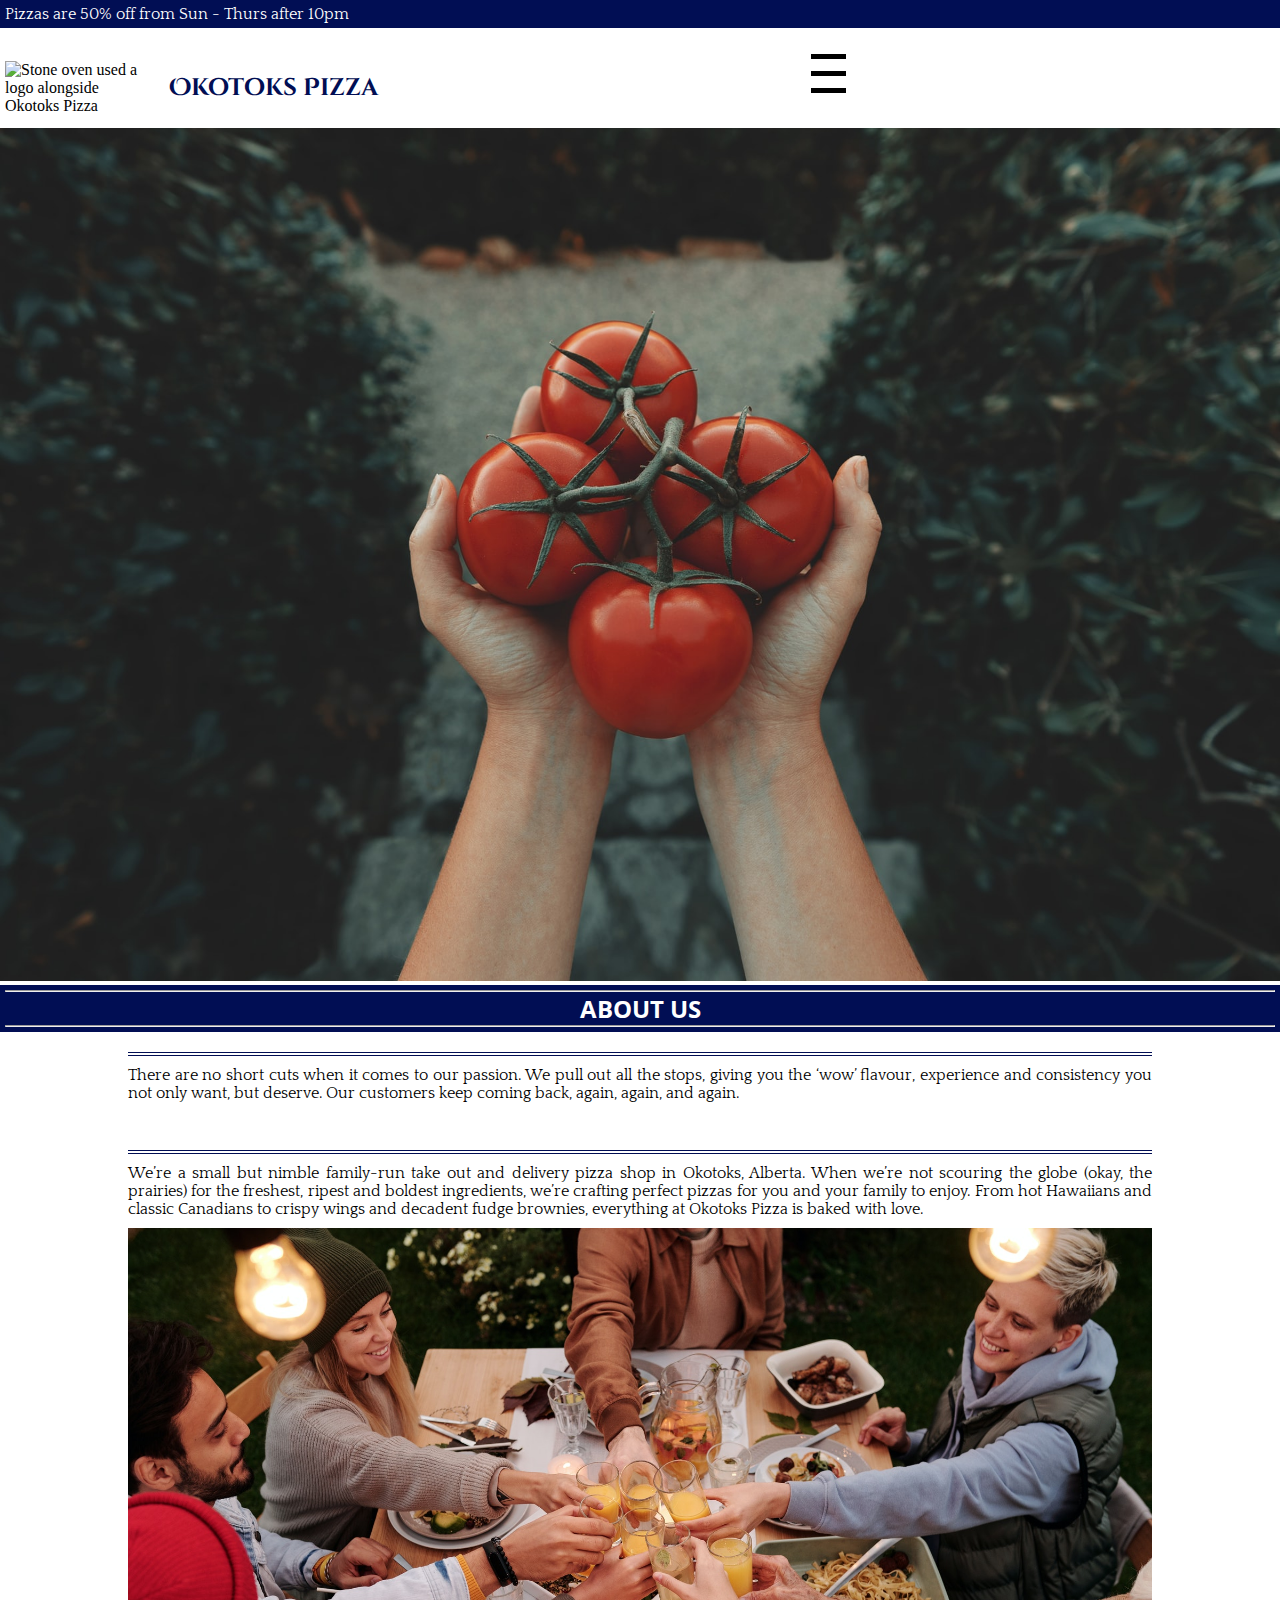
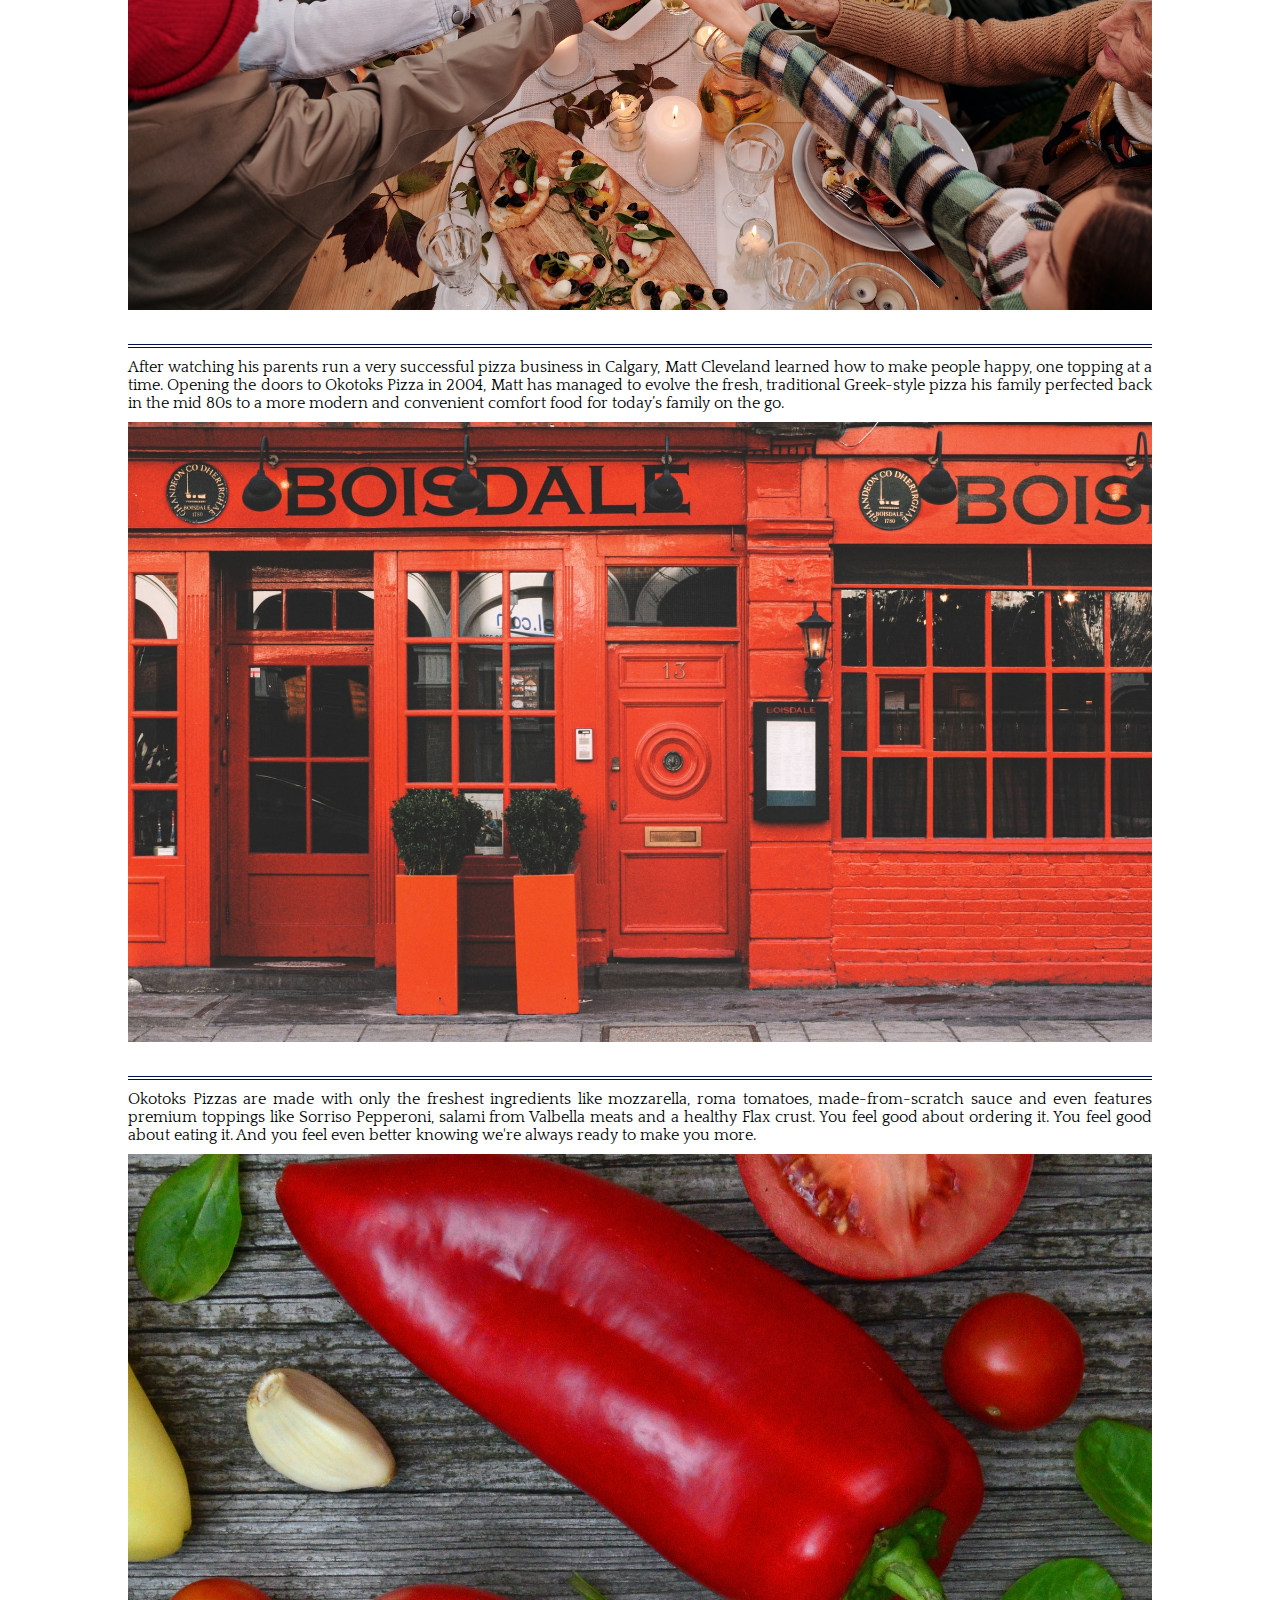
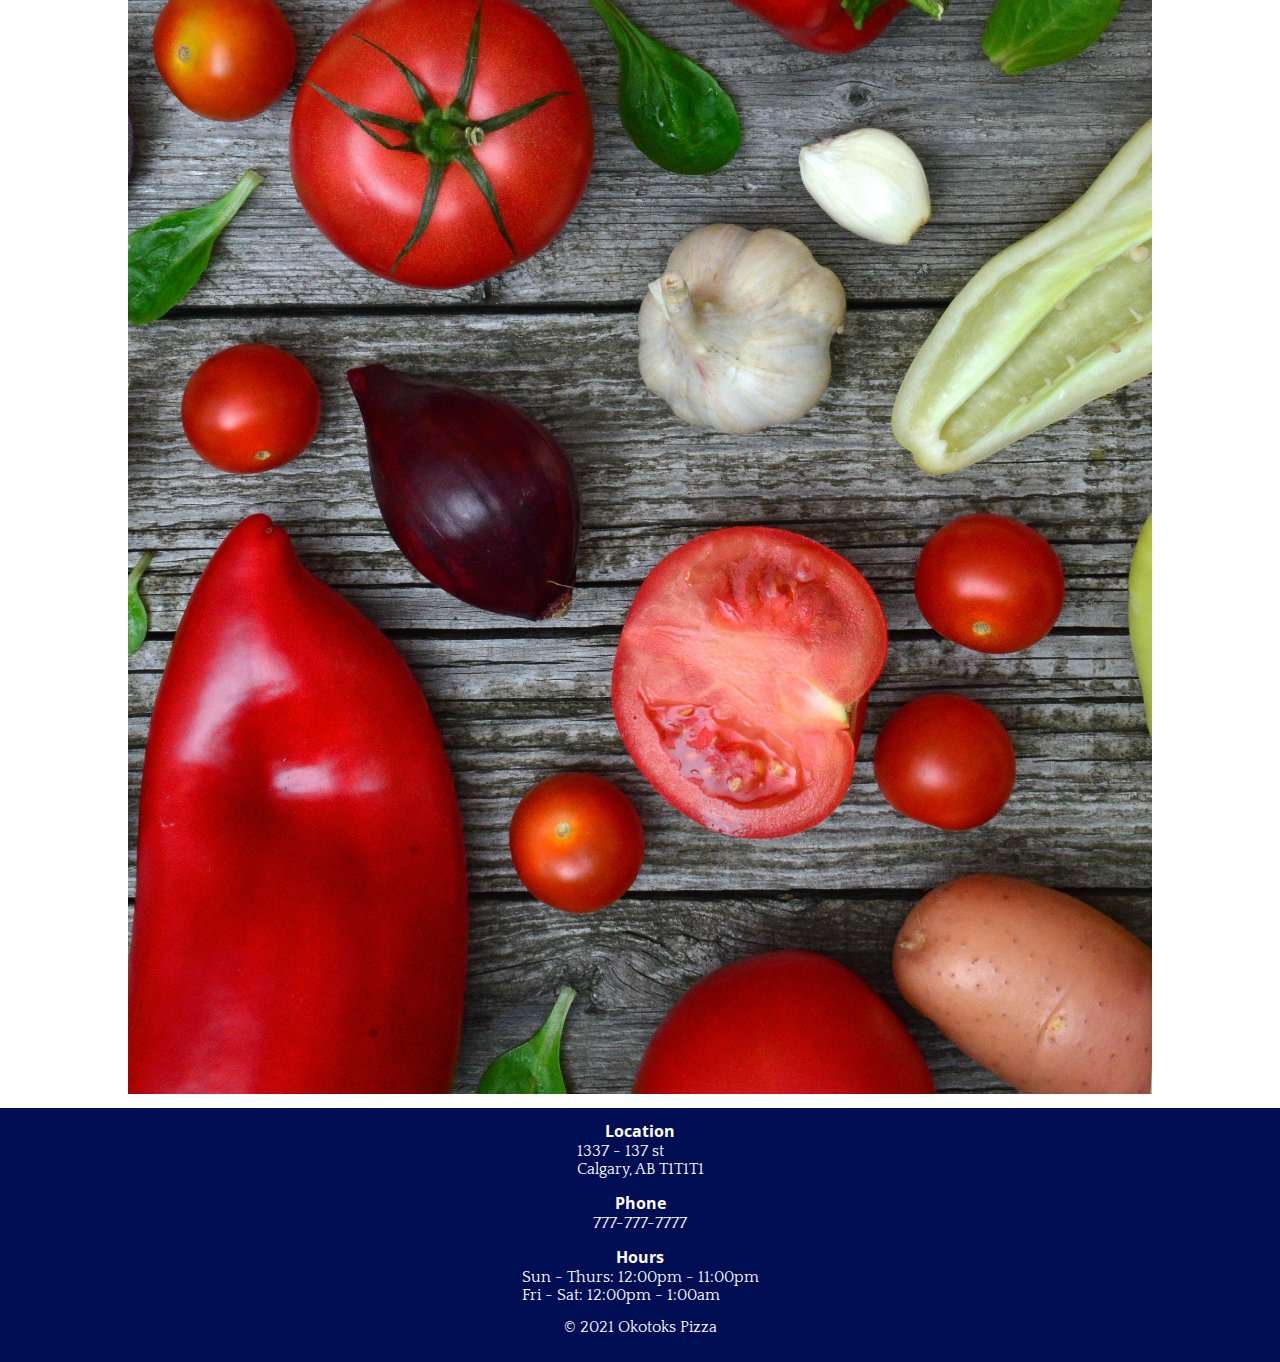
==== pages/aboutUs.html @ dadd07ac "Added content to location and about us pages" ====
<!DOCTYPE html>
<html lang="en">
<head>
    <meta charset="UTF-8">
    <meta http-equiv="X-UA-Compatible" content="IE=edge">
    <meta name="viewport" content="width=device-width, initial-scale=1.0">
    <title>Document</title>
    <script src="https://kit.fontawesome.com/94d1218c8b.js" crossorigin="anonymous"></script>
    <link rel="stylesheet" href="../css/aboutStyle.css">
</head>
<body>
    <header>
        <div class="topBorder">
            <p>Pizzas are 50% off from Sun - Thurs after 10pm</p>
        </div>
        <div id="mobileHeader">
            <div>
                <img src="../images/stone-oven.svg" alt="Stone oven used a logo alongside Okotoks Pizza">
            </div>
            <h1>Okotoks Pizza</h1>

            <div id="mobileHamMenu">
                <input type="checkbox" name="mobileCheckbox" id="mobileCheckbox">
        
                <div id="mobileContainer">
                    <div class="hamLine"></div>
                    <div class="hamLine"></div>
                    <div class="hamLine"></div>
                </div>

                <nav id="mobileHeaderMenu">
                    <a href="../index.html">Home</a>
                    <a href="../pages/menu.html">Menu</a>
                    <a href="../pages/location.html">Location</a>
                    <a href="../pages/aboutUs.html">About Us</a>
                </nav>
            </div>
        </div>
    </header>
    <main class="mainGrid">
        <img src="../images/aboutUsMain.jpg" alt="Assort Italian food. Pizza, pasta, asparagus">
        <div class="colorBlock">
            <hr>
            <h2>ABOUT US</h2>
            <hr>
        </div>
        <article>
            <div class="container doubleLine">
                <p >
                    There are no short cuts when it comes to our passion. We pull out all the stops, giving you the ‘wow’ flavour, experience and consistency you not only want, but deserve. Our customers keep coming back, again, again, and again.
                </p>
                <img src="../images/aboutContent.jpg" alt="">
            </div>
            <div class="container doubleLine">
                <p>
                    We’re a small but nimble family-run take out and delivery pizza shop in Okotoks, Alberta. When we’re not scouring the globe (okay, the prairies) for the freshest, ripest and boldest ingredients, we’re crafting perfect pizzas for you and your family to enjoy. From hot Hawaiians and classic Canadians to crispy wings and decadent fudge brownies, everything at Okotoks Pizza is baked with love.
                </p>
                <img src="../images/aboutFamily.jpg" alt="">
            </div>
            <div class="container doubleLine">
                <p>
                    After watching his parents run a very successful pizza business in Calgary, Matt Cleveland learned how to make people happy, one topping at a time. Opening the doors to Okotoks Pizza in 2004, Matt has managed to evolve the fresh, traditional Greek-style pizza his family perfected back in the mid 80s to a more modern and convenient comfort food for today’s family on the go.
                </p>
                <img src="../images/aboutExterior.jpg" alt="">
            </div>
            <div class="container doubleLine">
                <p>
                    Okotoks Pizzas are made with only the freshest ingredients like mozzarella, roma tomatoes, made-from-scratch sauce and even features premium toppings like Sorriso Pepperoni, salami from Valbella meats and a healthy Flax crust. You feel good about ordering it. You feel good about eating it. And you feel even better knowing we're always ready to make you more.
                </p>
                <img src="../images/aboutVeggies.jpg" alt="">
            </div>
    </article>
    </main>    
        <footer class="colorBlock footerGrid">
            <div>
                <h4>Location</h4>
                <p>1337 - 137 st</p>
                <p>Calgary, AB T1T1T1</p>
            </div>
            <div>
                <h4>Phone</h4>
                <p>777-777-7777</p>
            </div>
            <div>
                <h4>Hours</h4>
                <p>Sun - Thurs: 12:00pm - 11:00pm</p>
                <p>Fri - Sat: 12:00pm - 1:00am</p>
            </div>
            <div>
                <p>&#169; 2021 Okotoks Pizza</p>
            </div>
            <div>
                <i class="fab fa-twitter"></i>
                <i class="fab fa-facebook-square"></i>
            </div>
        </footer>
    </body>
    </html>
---- css/aboutStyle.css ----
@import url("https://fonts.googleapis.com/css2?family=Cinzel+Decorative:wght@700&display=swap");
@import url("https://fonts.googleapis.com/css2?family=Quattrocento&display=swap");
@import url("https://fonts.googleapis.com/css2?family=Open+Sans:wght@700&display=swap");
* {
  margin: 0;
  padding: 0;
}

html, body {
  height: 100%;
}

body {
  display: -ms-grid;
  display: grid;
  -ms-grid-columns: auto;
      grid-template-columns: auto;
  -ms-grid-rows: 1fr auto 1fr;
      grid-template-rows: 1fr auto 1fr;
}

.topBorder {
  font-family: 'Quattrocento', serif;
  background-color: #010e54;
  padding: 5px;
  color: white;
  margin-bottom: 10px;
}

div > h1 {
  font-size: 1.5rem;
  font-family: 'Cinzel Decorative', cursive;
  color: #010e54;
  margin-left: 15px;
  margin-top: 10px;
}

#mobileHeader {
  display: -ms-grid;
  display: grid;
  -ms-grid-columns: 12vw auto 1fr;
      grid-template-columns: 12vw auto 1fr;
  place-items: center;
  min-height: 10vh;
}

#mobileHeader img {
  margin-left: 5px;
  max-width: 100%;
}

#mobileHamMenu #mobileCheckbox {
  width: 50px;
  height: 50px;
  position: absolute;
  right: 10px;
  opacity: 0;
  z-index: 5;
}

#mobileHamMenu #mobileCheckbox:checked ~ #mobileHeaderMenu {
  top: 200px;
  opacity: 1;
  -webkit-transition: all 0.5s ease-in-out;
  transition: all 0.5s ease-in-out;
}

#mobileContainer {
  display: -ms-grid;
  display: grid;
  place-items: center;
  z-index: 4;
  position: relative;
  width: 50px;
  height: 50px;
  bottom: 10px;
}

#mobileContainer .hamLine {
  width: 35px;
  height: 5px;
  background-color: black;
  margin: 6px 0;
}

#mobileHeaderMenu {
  display: -ms-grid;
  display: grid;
  -ms-grid-columns: (minmax(200px, 1fr))[auto-fit];
      grid-template-columns: repeat(auto-fit, minmax(200px, 1fr));
  place-items: center;
  width: 100%;
  height: 50%;
  background-color: #010e54;
  position: absolute;
  left: 0;
  opacity: 0;
  -webkit-transition: all 0.5s ease-in-out;
  transition: all 0.5s ease-in-out;
  top: -15vh;
}

#mobileHeaderMenu a {
  font-size: 2rem;
  font-family: 'Quattrocento', serif;
  text-decoration: none;
  color: white;
}

.footerGrid {
  display: -ms-grid;
  display: grid;
  place-items: center;
}

.footerGrid div {
  margin: 7px auto;
  text-align: center;
}

footer h4 {
  color: white;
  font-family: 'Open Sans', sans-serif;
}

footer p {
  font-family: 'Quattrocento', serif;
  color: white;
}

footer a {
  font-family: 'Quattrocento', serif;
  color: white;
  text-decoration: none;
}

.colorBlock {
  background-color: #010e54;
  padding: 5px;
}

.colorBlock p {
  font-family: 'Quattrocento', serif;
  color: white;
}

.fa-facebook-square {
  color: #4267B2;
}

.fa-twitter {
  color: #00ACEF;
}

* {
  margin: 0;
  padding: 0;
}

html, body {
  height: 100%;
}

h2 {
  font-family: 'Open Sans', sans-serif;
  color: white;
  text-align: center;
}

img {
  max-width: 100%;
}

.container {
  padding: 1em 1.5em;
  text-align: center;
  margin: 0 auto;
}

div > p {
  font-family: 'Quattrocento', serif;
  text-align: justify;
}

div > img {
  margin-top: 10px;
}

.doubleLine {
  max-width: 80%;
  border-top: 4px double #010e54;
  padding: 10px 0;
  margin-top: 20px;
}
/*# sourceMappingURL=aboutStyle.css.map */
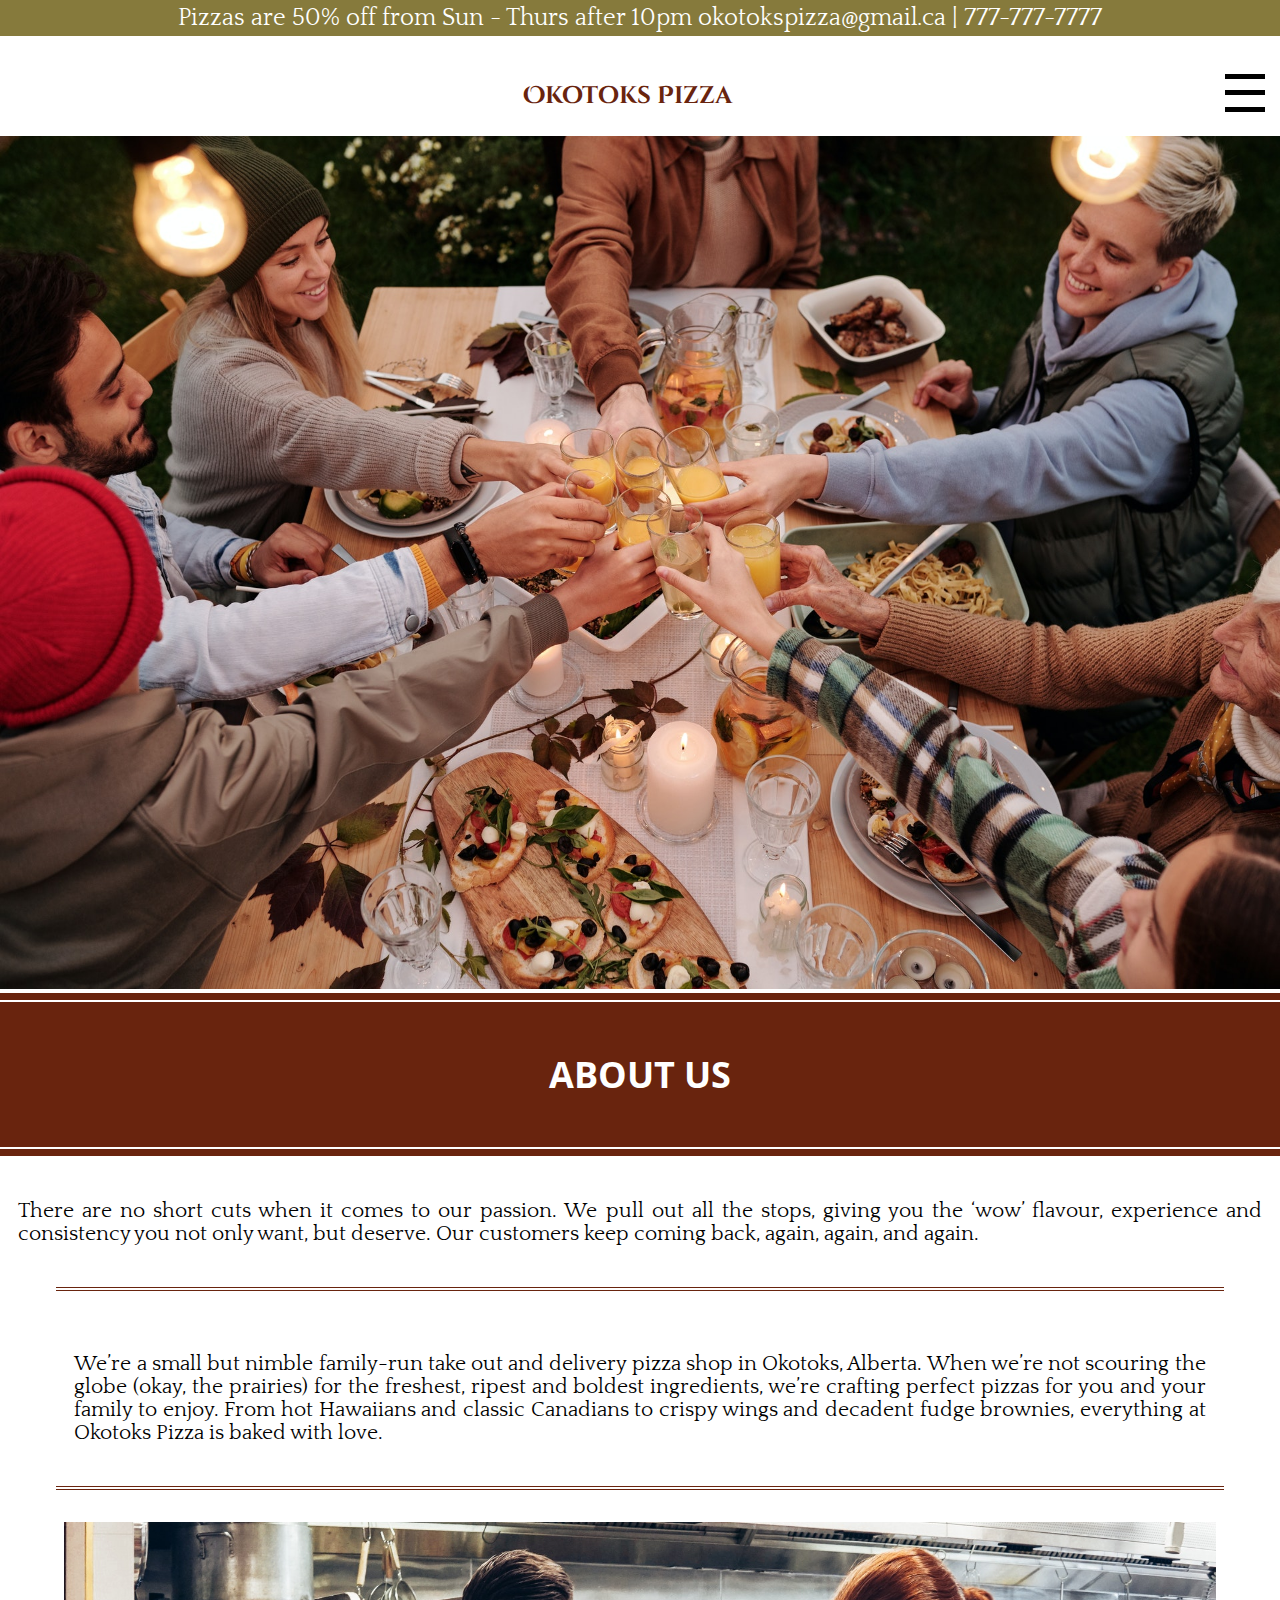
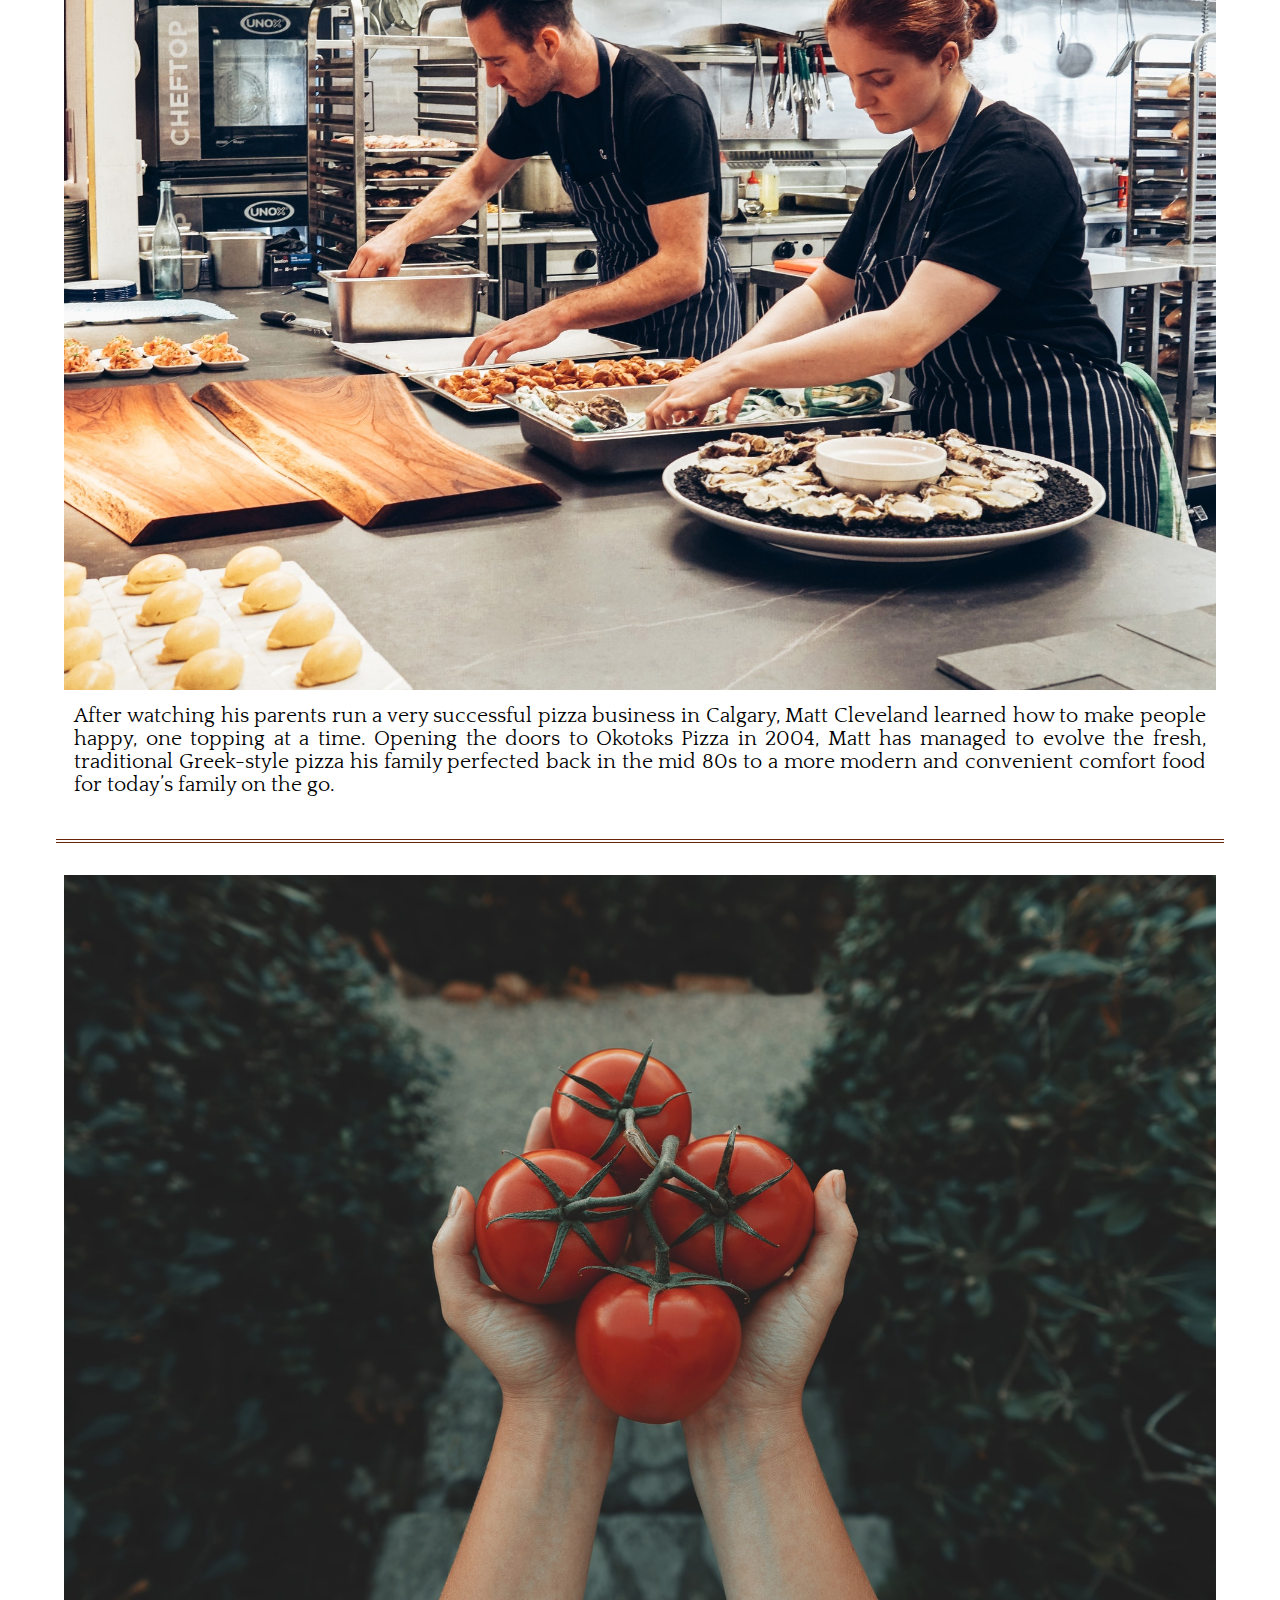
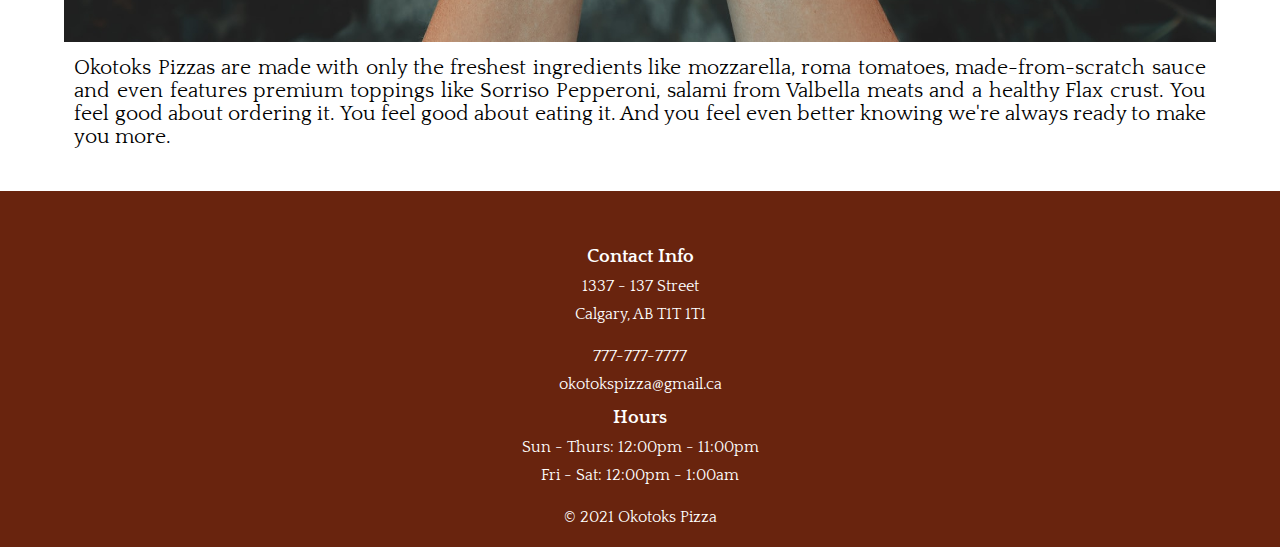
==== commit fa1d3709: "Restructuring of code and files for organizational purposes" ====
--- a/pages/aboutUs.html
+++ b/pages/aboutUs.html
@@ -4,21 +4,17 @@
     <meta charset="UTF-8">
     <meta http-equiv="X-UA-Compatible" content="IE=edge">
     <meta name="viewport" content="width=device-width, initial-scale=1.0">
-    <title>Document</title>
+    <title>Okotoks Pizza | About Us</title>
     <script src="https://kit.fontawesome.com/94d1218c8b.js" crossorigin="anonymous"></script>
-    <link rel="stylesheet" href="../css/aboutStyle.css">
+    <link rel="stylesheet" href="../css/style.css">
 </head>
 <body>
     <header>
         <div class="topBorder">
-            <p>Pizzas are 50% off from Sun - Thurs after 10pm</p>
+            <p>Pizzas are 50% off from Sun - Thurs after 10pm <a href="mailto:okotokspizza@gmail.ca">okotokspizza@gmail.ca</a> | <a href="tel:777-777-7777">777-777-7777</a></p>
         </div>
         <div id="mobileHeader">
-            <div>
-                <img src="../images/stone-oven.svg" alt="Stone oven used a logo alongside Okotoks Pizza">
-            </div>
             <h1>Okotoks Pizza</h1>
-
             <div id="mobileHamMenu">
                 <input type="checkbox" name="mobileCheckbox" id="mobileCheckbox">
         
@@ -30,69 +26,71 @@
 
                 <nav id="mobileHeaderMenu">
                     <a href="../index.html">Home</a>
-                    <a href="../pages/menu.html">Menu</a>
-                    <a href="../pages/location.html">Location</a>
-                    <a href="../pages/aboutUs.html">About Us</a>
+                    <a href="menu.html">Menu</a>
+                    <a href="location.html">Location</a>
+                    <a href="aboutUs.html">About Us</a>
                 </nav>
             </div>
         </div>
     </header>
     <main class="mainGrid">
-        <img src="../images/aboutUsMain.jpg" alt="Assort Italian food. Pizza, pasta, asparagus">
-        <div class="colorBlock">
-            <hr>
-            <h2>ABOUT US</h2>
-            <hr>
+        <div class="centerSpace"></div>
+            <img src="../images/aboutFamily.jpg" alt="Assort Italian food. Pizza, pasta, asparagus">
+            <div class="container">
+                <div class="line lineTop"></div>
+                <div class="textContainer redContainer centerText">
+                    <h2>ABOUT US</h2>
+                </div>
+                <div class="line lineBottom"></div>
+            </div>
+            <div class="container textContainer centerText">
+                <div class="content">
+                    <p>There are no short cuts when it comes to our passion. We pull out all the stops, giving you the ‘wow’ flavour, experience and consistency you not only want, but deserve. Our customers keep coming back, again, again, and again.</p>
+                </div>
+            </div>
+            <div class="container textContainer centerText doubleLine">
+                <div class="content">
+                    <img src="../images/aboutContent.jpg" alt="">
+                    <p> We’re a small but nimble family-run take out and delivery pizza shop in Okotoks, Alberta. When we’re not scouring the globe (okay, the prairies) for the freshest, ripest and boldest ingredients, we’re crafting perfect pizzas for you and your family to enjoy. From hot Hawaiians and classic Canadians to crispy wings and decadent fudge brownies, everything at Okotoks Pizza is baked with love.</p>
+                </div>
+            </div>
+            <div class="container textContainer centerText doubleLine">
+                <div class="content">
+                    <img src="../images/aboutWork.jpg" alt="">
+                    <p> After watching his parents run a very successful pizza business in Calgary, Matt Cleveland learned how to make people happy, one topping at a time. Opening the doors to Okotoks Pizza in 2004, Matt has managed to evolve the fresh, traditional Greek-style pizza his family perfected back in the mid 80s to a more modern and convenient comfort food for today’s family on the go.</p>
+                    
+                </div>
+            </div>
+            <div class="container textContainer centerText doubleLine">
+                <div class="content">
+                    <img src="../images/aboutUsMain.jpg" alt="">
+                    <p>Okotoks Pizzas are made with only the freshest ingredients like mozzarella, roma tomatoes, made-from-scratch sauce and even features premium toppings like Sorriso Pepperoni, salami from Valbella meats and a healthy Flax crust. You feel good about ordering it. You feel good about eating it. And you feel even better knowing we're always ready to make you more.</p>
+                </div>
+            </div>
+        </div>    
+    </main>
+    <footer>
+        <div>
+            <h3>Contact Info</h3>
+            <p><i class="fas fa-map-marker-alt"></i> 1337 - 137 Street</p>
+            <p>Calgary, AB T1T 1T1</p>
         </div>
-        <article>
-            <div class="container doubleLine">
-                <p >
-                    There are no short cuts when it comes to our passion. We pull out all the stops, giving you the ‘wow’ flavour, experience and consistency you not only want, but deserve. Our customers keep coming back, again, again, and again.
-                </p>
-                <img src="../images/aboutContent.jpg" alt="">
-            </div>
-            <div class="container doubleLine">
-                <p>
-                    We’re a small but nimble family-run take out and delivery pizza shop in Okotoks, Alberta. When we’re not scouring the globe (okay, the prairies) for the freshest, ripest and boldest ingredients, we’re crafting perfect pizzas for you and your family to enjoy. From hot Hawaiians and classic Canadians to crispy wings and decadent fudge brownies, everything at Okotoks Pizza is baked with love.
-                </p>
-                <img src="../images/aboutFamily.jpg" alt="">
-            </div>
-            <div class="container doubleLine">
-                <p>
-                    After watching his parents run a very successful pizza business in Calgary, Matt Cleveland learned how to make people happy, one topping at a time. Opening the doors to Okotoks Pizza in 2004, Matt has managed to evolve the fresh, traditional Greek-style pizza his family perfected back in the mid 80s to a more modern and convenient comfort food for today’s family on the go.
-                </p>
-                <img src="../images/aboutExterior.jpg" alt="">
-            </div>
-            <div class="container doubleLine">
-                <p>
-                    Okotoks Pizzas are made with only the freshest ingredients like mozzarella, roma tomatoes, made-from-scratch sauce and even features premium toppings like Sorriso Pepperoni, salami from Valbella meats and a healthy Flax crust. You feel good about ordering it. You feel good about eating it. And you feel even better knowing we're always ready to make you more.
-                </p>
-                <img src="../images/aboutVeggies.jpg" alt="">
-            </div>
-    </article>
-    </main>    
-        <footer class="colorBlock footerGrid">
-            <div>
-                <h4>Location</h4>
-                <p>1337 - 137 st</p>
-                <p>Calgary, AB T1T1T1</p>
-            </div>
-            <div>
-                <h4>Phone</h4>
-                <p>777-777-7777</p>
-            </div>
-            <div>
-                <h4>Hours</h4>
-                <p>Sun - Thurs: 12:00pm - 11:00pm</p>
-                <p>Fri - Sat: 12:00pm - 1:00am</p>
-            </div>
-            <div>
-                <p>&#169; 2021 Okotoks Pizza</p>
-            </div>
-            <div>
-                <i class="fab fa-twitter"></i>
-                <i class="fab fa-facebook-square"></i>
-            </div>
-        </footer>
-    </body>
-    </html>+        <div>
+            <a href="tel:777-777-7777"><p><i class="fas fa-phone-alt"></i> 777-777-7777</p></a>
+            <a href="mailto:okotokspizza@gmail.ca"><p><i class="fas fa-envelope"></i> okotokspizza@gmail.ca</p></a>
+        </div>
+        <div>
+            <h3>Hours</h3>
+            <p>Sun - Thurs: 12:00pm - 11:00pm</p>
+            <p>Fri - Sat: 12:00pm - 1:00am</p>
+        </div>
+        <div>
+            <p>&#169; 2021 Okotoks Pizza</p>
+        </div>
+        <div>
+            <i class="fab fa-twitter"></i>
+            <i class="fab fa-facebook-square"></i>
+        </div>
+    </footer>
+</body>
+</html>
--- a/css/style.css
+++ b/css/style.css
@@ -0,0 +1,328 @@
+@import url("https://fonts.googleapis.com/css2?family=Cinzel+Decorative:wght@700&display=swap");
+@import url("https://fonts.googleapis.com/css2?family=Quattrocento&display=swap");
+@import url("https://fonts.googleapis.com/css2?family=Open+Sans:wght@700&display=swap");
+* {
+  padding: 0;
+  margin: 0;
+}
+
+.topBorder {
+  background-color: #867a3c;
+  padding: 5px;
+  color: #ffffff;
+  margin-bottom: 10px;
+  text-align: center;
+}
+
+.topBorder a {
+  text-decoration: none;
+  color: #ffffff;
+}
+
+#mobileHeader {
+  display: -ms-grid;
+  display: grid;
+  -ms-grid-columns: auto 3em;
+      grid-template-columns: auto 3em;
+  place-items: center;
+  min-height: 10vh;
+}
+
+#mobileHeader img {
+  margin-left: 7px;
+  margin-top: 3px;
+  max-width: 100%;
+}
+
+#mobileHeader h1 {
+  font-size: 1.5em;
+  font-family: "Cinzel Decorative", cursive;
+  color: #69240e;
+  margin-left: 22px;
+  margin-top: 10px;
+}
+
+#mobileHeader #mobileHamMenu #mobileCheckbox {
+  width: 50px;
+  height: 50px;
+  position: absolute;
+  right: 10px;
+  opacity: 0;
+  z-index: 5;
+}
+
+#mobileHeader #mobileHamMenu #mobileCheckbox:checked ~ #mobileHeaderMenu {
+  top: 200px;
+  opacity: 1;
+  -webkit-transition: all 0.5s ease-in-out;
+  transition: all 0.5s ease-in-out;
+}
+
+#mobileHeader #mobileContainer {
+  display: -ms-grid;
+  display: grid;
+  place-items: center;
+  z-index: 4;
+  position: relative;
+  width: 50px;
+  height: 50px;
+  bottom: 10px;
+  left: -11px;
+  top: 2px;
+}
+
+#mobileHeader #mobileContainer .hamLine {
+  width: 40px;
+  height: 5px;
+  background-color: #000000;
+  margin: 5px 0;
+}
+
+#mobileHeader #mobileHeaderMenu {
+  display: -ms-grid;
+  display: grid;
+  -ms-grid-columns: (minmax(200px, 1fr))[auto-fit];
+      grid-template-columns: repeat(auto-fit, minmax(200px, 1fr));
+  place-items: center;
+  width: 100%;
+  height: 50%;
+  background-color: #867a3c;
+  position: absolute;
+  left: 0;
+  opacity: 0;
+  -webkit-transition: all 0.5s ease-in-out;
+  transition: all 0.5s ease-in-out;
+  top: -15vh;
+  z-index: 4;
+}
+
+#mobileHeader #mobileHeaderMenu a {
+  font-size: 2rem;
+  text-decoration: none;
+  color: #ffffff;
+}
+
+footer {
+  background-color: #69240e;
+  padding-top: 3em;
+  color: #ffffff;
+  display: -ms-grid;
+  display: grid;
+  place-items: center;
+}
+
+footer div {
+  margin: 7px auto;
+  text-align: center;
+}
+
+footer h4 {
+  color: #ffffff;
+  font-family: "Open Sans", sans-serif;
+  margin-bottom: 10px;
+}
+
+footer p, footer a {
+  color: #ffffff;
+  margin-top: 10px;
+  text-decoration: none;
+}
+
+html, body {
+  height: 100%;
+}
+
+body {
+  display: -ms-grid;
+  display: grid;
+  -ms-grid-columns: auto;
+      grid-template-columns: auto;
+  -ms-grid-rows: 1fr auto 1fr;
+      grid-template-rows: 1fr auto 1fr;
+  font-family: "Quattrocento", serif;
+}
+
+.fa-facebook-square {
+  color: #4267B2;
+}
+
+.fa-twitter {
+  color: #00ACEF;
+}
+
+img {
+  width: 100%;
+}
+
+.ctaImg {
+  position: relative;
+}
+
+.ctaImg .buttonWrapper {
+  display: block;
+  text-align: center;
+  position: absolute;
+  right: 20px;
+  bottom: 20px;
+}
+
+.ctaImg .button {
+  border: none;
+  display: inline-block;
+  font-size: 1em;
+  padding: 1em 1em;
+  width: auto;
+  font-family: "Open Sans", sans-serif;
+  background-color: #867a3c;
+  color: #ffffff;
+  text-decoration: none;
+}
+
+.line {
+  height: 7px;
+  width: 100%;
+  background-color: #69240e;
+}
+
+.lineTop {
+  border-bottom: 2px solid #ffffff;
+}
+
+.lineBottom {
+  border-top: 2px solid #ffffff;
+}
+
+.textContainer {
+  padding: 2em 0.5em;
+}
+
+.textContainer h2 {
+  font-family: "Open Sans", sans-serif;
+  font-size: 1.5em;
+  color: #69240e;
+}
+
+.textContainer p {
+  padding: 0.5em;
+  font-size: 1rem;
+  text-align: justify;
+}
+
+.centerText {
+  text-align: center;
+}
+
+.redContainer {
+  font-family: "Quattrocento", serif;
+  background-color: #69240e;
+  font-size: 1.5em;
+  font-weight: normal;
+  color: #ffffff;
+}
+
+.redContainer h2 {
+  color: #ffffff;
+}
+
+.doubleLine {
+  max-width: 90%;
+  border-top: 4px double #69240e;
+  padding: 10px 0;
+  margin-top: 20px;
+  margin: 0 auto;
+}
+
+.decNone {
+  text-decoration: none;
+  color: #000000;
+}
+
+.videoContainer {
+  position: relative;
+  width: 100%;
+  overflow: hidden;
+  padding-top: 66.6%;
+}
+
+.videoContainer .positionIframe {
+  position: absolute;
+  top: 0;
+  left: 0;
+  bottom: 0;
+  right: 0;
+  width: 100%;
+  height: 100%;
+  border: none;
+}
+
+.menuGrid {
+  padding: 2em 0.5em;
+  line-height: 2;
+  text-align: center;
+}
+
+.menuGrid h3 {
+  color: #69240e;
+  font-weight: bolder;
+  font-size: 1.5rem;
+}
+
+.menuGrid .menuContentItem {
+  margin: 2em 0;
+  padding: 1.5em 2em;
+}
+
+.menuGrid .menuItem {
+  font-family: "Open Sans", sans-serif;
+  color: #69240e;
+}
+
+.menuBtmMgn {
+  margin-bottom: 20px;
+}
+
+.locContent .locRow {
+  margin: 1em 0;
+  display: -ms-grid;
+  display: grid;
+  -ms-grid-columns: 1fr 2fr;
+      grid-template-columns: 1fr 2fr;
+}
+
+.locContent .locRow h2 {
+  place-items: center;
+}
+
+.locContent .locRow p {
+  padding: 0;
+  font-size: 1.3rem;
+  -ms-flex-item-align: center;
+      -ms-grid-row-align: center;
+      align-self: center;
+}
+
+@media only screen and (min-width: 600px) {
+  .topBorder p {
+    font-size: 1.5em;
+  }
+  .textContainer {
+    padding: 2em 0.5em;
+  }
+  .textContainer p {
+    font-size: 1.3rem;
+  }
+  .locContent .locRow {
+    margin: 1em 0;
+    display: -ms-grid;
+    display: grid;
+    -ms-grid-columns: 2fr 2fr;
+        grid-template-columns: 2fr 2fr;
+  }
+  .locContent .locRow h2 {
+    font-size: 2em;
+  }
+  .locContent .locRow p {
+    font-size: 2em;
+  }
+}
+/*# sourceMappingURL=style.css.map */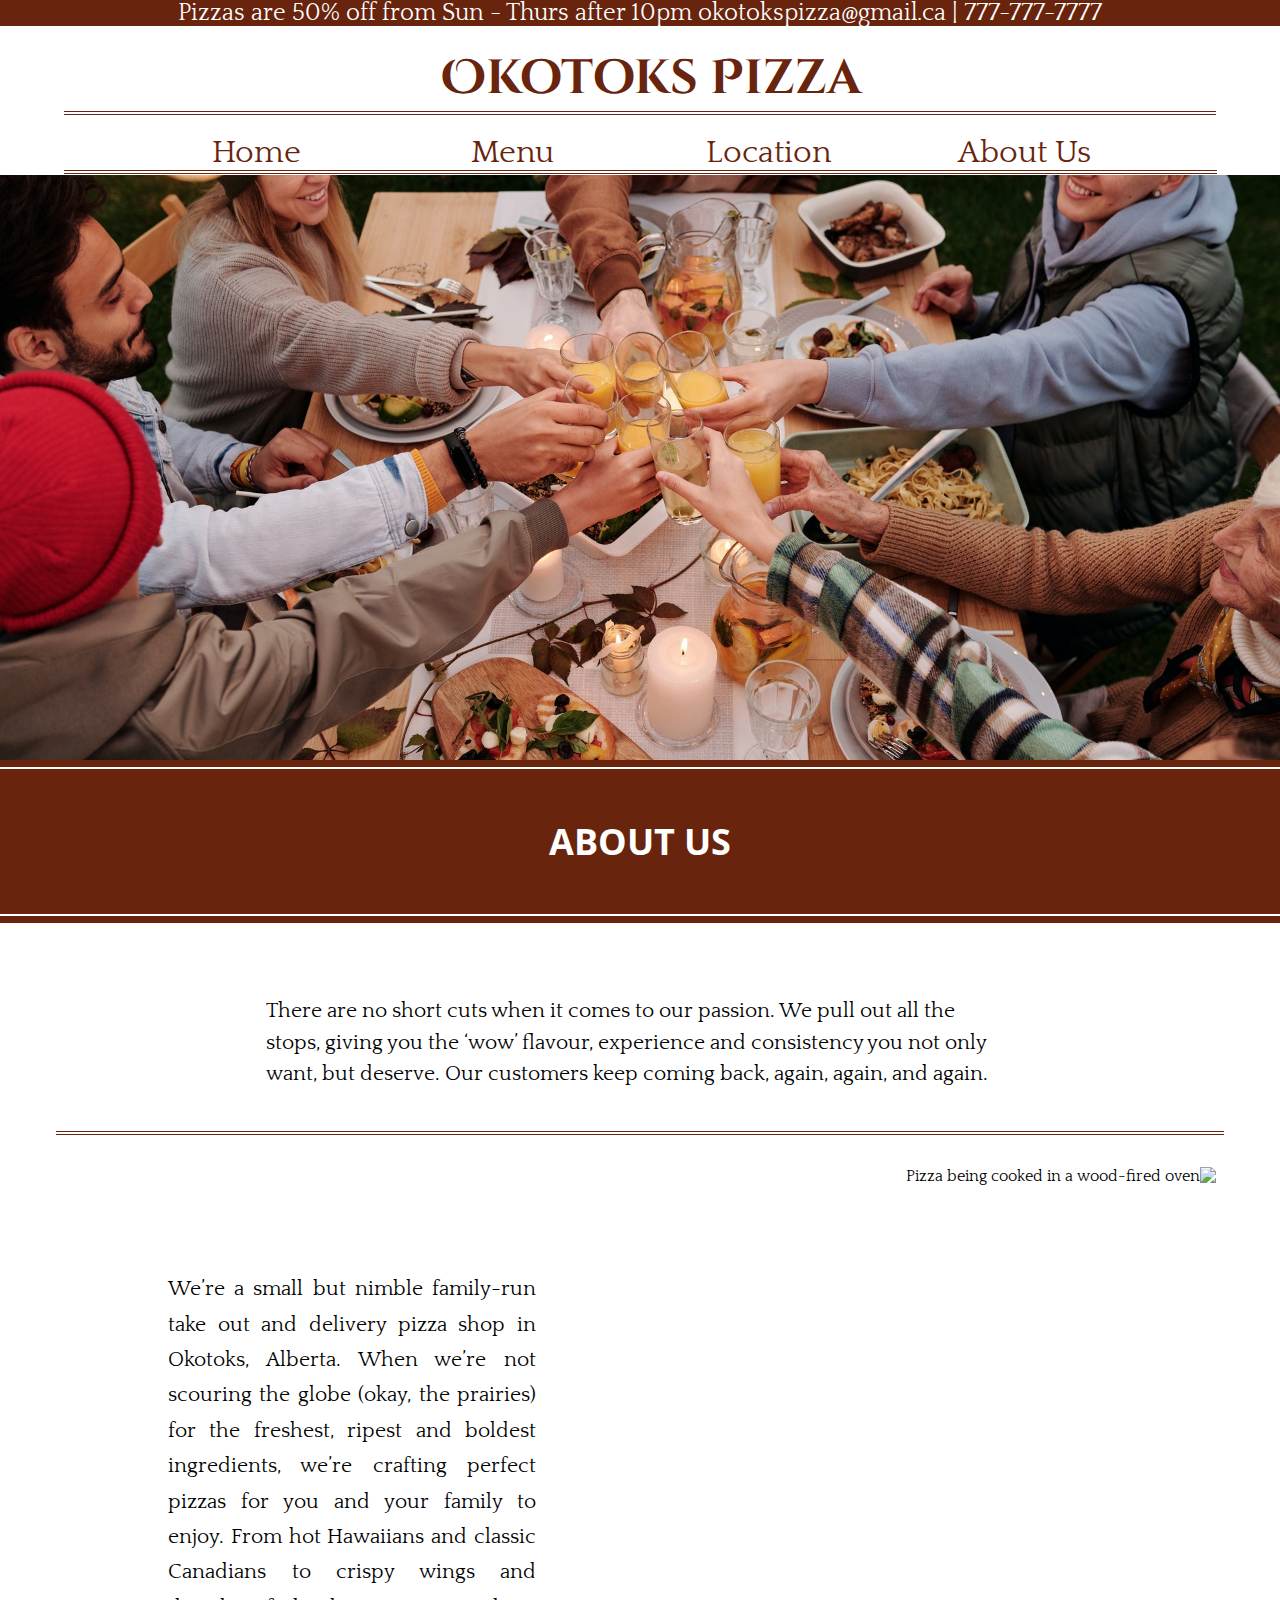
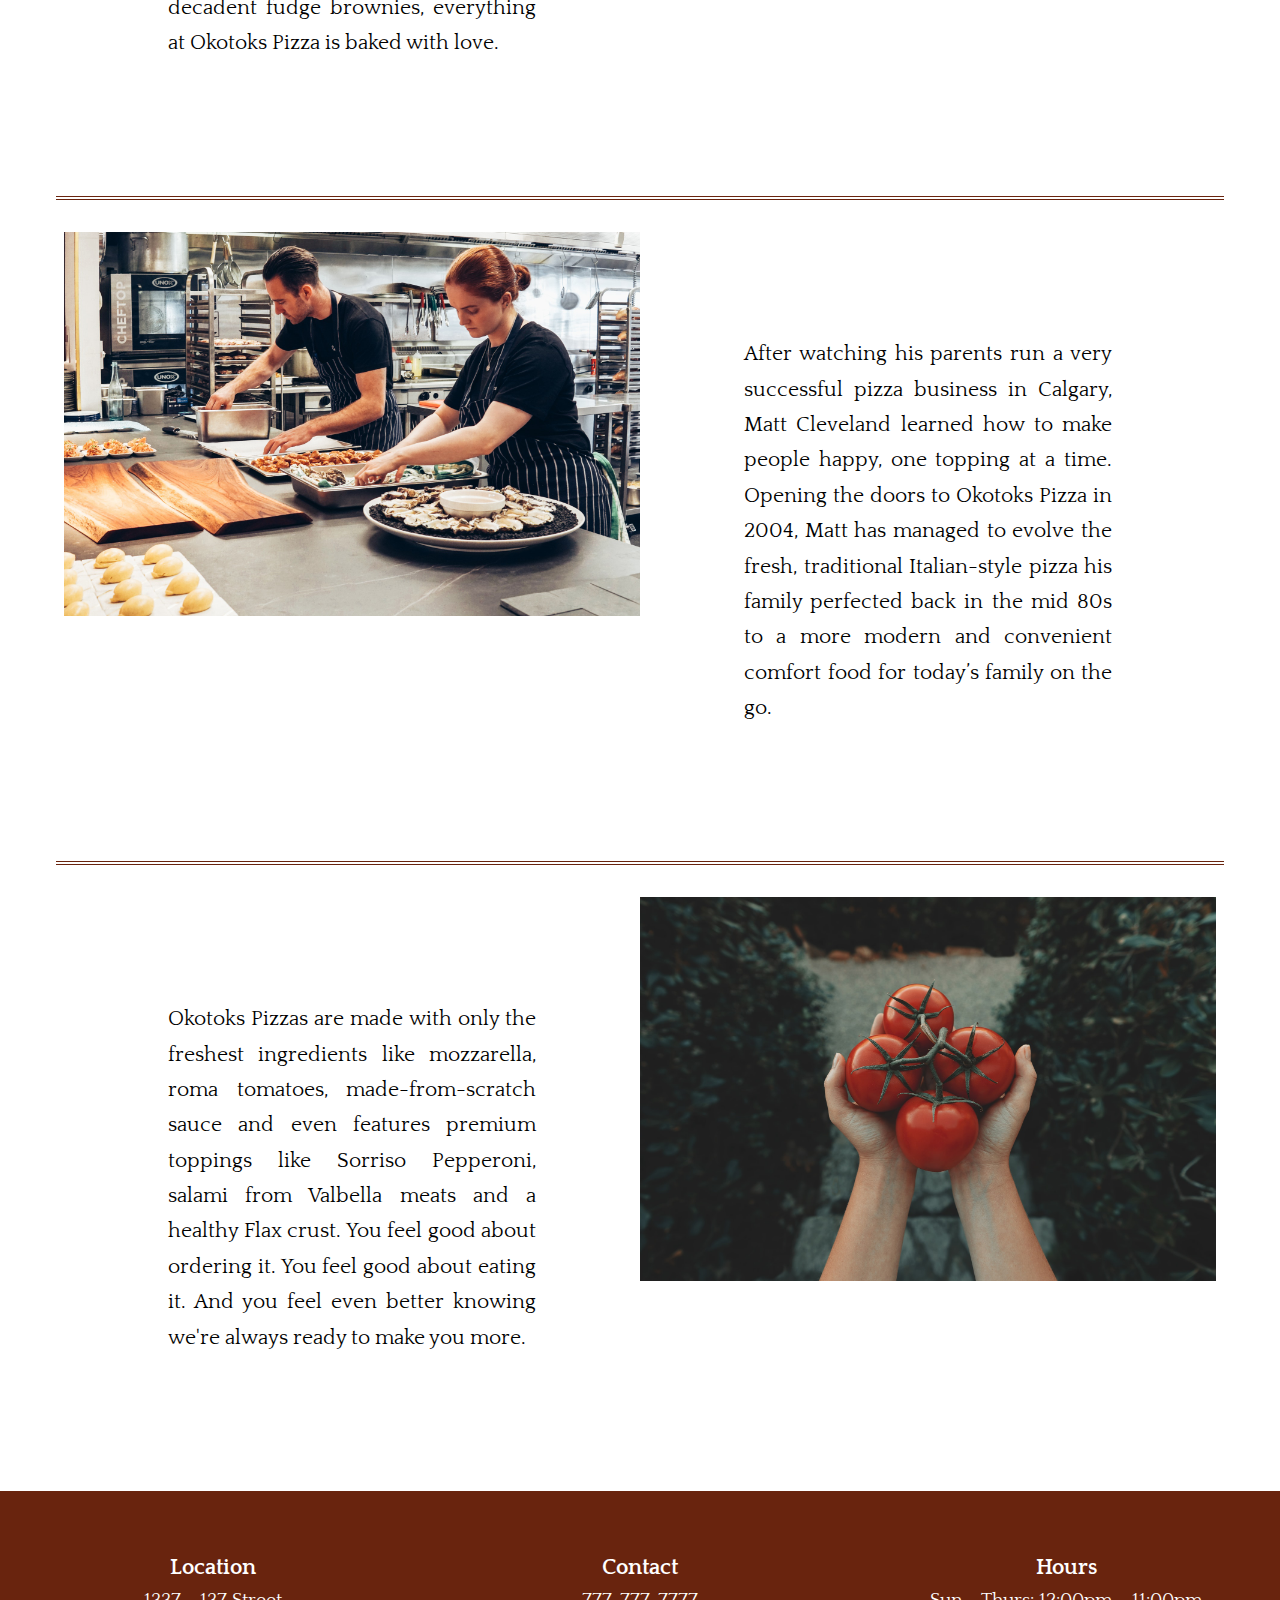
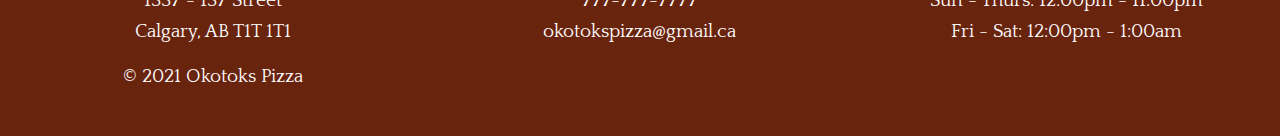
==== commit 370df3de: "Added alt descriptions for images" ====
--- a/pages/aboutUs.html
+++ b/pages/aboutUs.html
@@ -14,7 +14,7 @@
             <p>Pizzas are 50% off from Sun - Thurs after 10pm <a href="mailto:okotokspizza@gmail.ca">okotokspizza@gmail.ca</a> | <a href="tel:777-777-7777">777-777-7777</a></p>
         </div>
         <div id="mobileHeader">
-            <h1>Okotoks Pizza</h1>
+            <a href="../index.html"><h1>Okotoks Pizza</h1></a>
             <div id="mobileHamMenu">
                 <input type="checkbox" name="mobileCheckbox" id="mobileCheckbox">
         
@@ -23,19 +23,21 @@
                     <div class="hamLine"></div>
                     <div class="hamLine"></div>
                 </div>
-
+                <div class="doubleLine"></div>
                 <nav id="mobileHeaderMenu">
                     <a href="../index.html">Home</a>
                     <a href="menu.html">Menu</a>
                     <a href="location.html">Location</a>
                     <a href="aboutUs.html">About Us</a>
                 </nav>
+                <div class="doubleLine padding"></div>
             </div>
         </div>
     </header>
     <main class="mainGrid">
-        <div class="centerSpace"></div>
-            <img src="../images/aboutFamily.jpg" alt="Assort Italian food. Pizza, pasta, asparagus">
+        <div class="container">
+            <img class="splashSize" src="../images/aboutFamily.jpg" alt="Friends and family having dinner and toasting drinks">
+        </div>
             <div class="container">
                 <div class="line lineTop"></div>
                 <div class="textContainer redContainer centerText">
@@ -43,43 +45,47 @@
                 </div>
                 <div class="line lineBottom"></div>
             </div>
-            <div class="container textContainer centerText">
+            <div class="container textContainer squish">
                 <div class="content">
-                    <p>There are no short cuts when it comes to our passion. We pull out all the stops, giving you the ‘wow’ flavour, experience and consistency you not only want, but deserve. Our customers keep coming back, again, again, and again.</p>
+                    <p class="lineHeight">There are no short cuts when it comes to our passion. We pull out all the stops, giving you the ‘wow’ flavour, experience and consistency you not only want, but deserve. Our customers keep coming back, again, again, and again.</p>
                 </div>
             </div>
-            <div class="container textContainer centerText doubleLine">
-                <div class="content">
-                    <img src="../images/aboutContent.jpg" alt="">
-                    <p> We’re a small but nimble family-run take out and delivery pizza shop in Okotoks, Alberta. When we’re not scouring the globe (okay, the prairies) for the freshest, ripest and boldest ingredients, we’re crafting perfect pizzas for you and your family to enjoy. From hot Hawaiians and classic Canadians to crispy wings and decadent fudge brownies, everything at Okotoks Pizza is baked with love.</p>
+            <div class="container textContainer doubleLine justifiedText">
+                <div class="content twoCol twoColRev">
+                    <img  src="../images/aboutContent.jpg" alt="Pizza being cooked in a wood-fired oven">
+                    <p class="lineHeight"> We’re a small but nimble family-run take out and delivery pizza shop in Okotoks, Alberta. When we’re not scouring the globe (okay, the prairies) for the freshest, ripest and boldest ingredients, we’re crafting perfect pizzas for you and your family to enjoy. From hot Hawaiians and classic Canadians to crispy wings and decadent fudge brownies, everything at Okotoks Pizza is baked with love.</p>
                 </div>
             </div>
-            <div class="container textContainer centerText doubleLine">
-                <div class="content">
-                    <img src="../images/aboutWork.jpg" alt="">
-                    <p> After watching his parents run a very successful pizza business in Calgary, Matt Cleveland learned how to make people happy, one topping at a time. Opening the doors to Okotoks Pizza in 2004, Matt has managed to evolve the fresh, traditional Greek-style pizza his family perfected back in the mid 80s to a more modern and convenient comfort food for today’s family on the go.</p>
-                    
+           
+            <div class="">
+                <div class="container textContainer doubleLine justifiedText">
+                    <div class="content twoCol">
+                        <img src="../images/aboutWork.jpg" alt="Two workers preparing food for a restaurant in the kitchen">
+                        <p class="lineHeight"> After watching his parents run a very successful pizza business in Calgary, Matt Cleveland learned how to make people happy, one topping at a time. Opening the doors to Okotoks Pizza in 2004, Matt has managed to evolve the fresh, traditional Italian-style pizza his family perfected back in the mid 80s to a more modern and convenient comfort food for today’s family on the go.</p>
+                        
+                    </div>
                 </div>
-            </div>
-            <div class="container textContainer centerText doubleLine">
-                <div class="content">
-                    <img src="../images/aboutUsMain.jpg" alt="">
-                    <p>Okotoks Pizzas are made with only the freshest ingredients like mozzarella, roma tomatoes, made-from-scratch sauce and even features premium toppings like Sorriso Pepperoni, salami from Valbella meats and a healthy Flax crust. You feel good about ordering it. You feel good about eating it. And you feel even better knowing we're always ready to make you more.</p>
+                <div class="container textContainer doubleLine justifiedText">
+                    <div class="content twoCol twoColRev">
+                        <img src="../images/aboutUsMain.jpg" alt="A person holding out their arms outstretched with four tomatoes in their hands.">
+                        <p class="lineHeight">Okotoks Pizzas are made with only the freshest ingredients like mozzarella, roma tomatoes, made-from-scratch sauce and even features premium toppings like Sorriso Pepperoni, salami from Valbella meats and a healthy Flax crust. You feel good about ordering it. You feel good about eating it. And you feel even better knowing we're always ready to make you more.</p>
+                    </div>
                 </div>
-            </div>
+            </div>    
         </div>    
     </main>
     <footer>
-        <div>
-            <h3>Contact Info</h3>
+        <div>    
+            <h3>Location</h3>
             <p><i class="fas fa-map-marker-alt"></i> 1337 - 137 Street</p>
             <p>Calgary, AB T1T 1T1</p>
         </div>
         <div>
+            <h3>Contact</h3>
             <a href="tel:777-777-7777"><p><i class="fas fa-phone-alt"></i> 777-777-7777</p></a>
             <a href="mailto:okotokspizza@gmail.ca"><p><i class="fas fa-envelope"></i> okotokspizza@gmail.ca</p></a>
         </div>
-        <div>
+       <div>
             <h3>Hours</h3>
             <p>Sun - Thurs: 12:00pm - 11:00pm</p>
             <p>Fri - Sat: 12:00pm - 1:00am</p>
@@ -87,6 +93,7 @@
         <div>
             <p>&#169; 2021 Okotoks Pizza</p>
         </div>
+        <div></div>
         <div>
             <i class="fab fa-twitter"></i>
             <i class="fab fa-facebook-square"></i>
--- a/css/style.css
+++ b/css/style.css
@@ -7,8 +7,7 @@
 }
 
 .topBorder {
-  background-color: #867a3c;
-  padding: 5px;
+  background-color: #69240E;
   color: #ffffff;
   margin-bottom: 10px;
   text-align: center;
@@ -28,6 +27,10 @@
   min-height: 10vh;
 }
 
+#mobileHeader a {
+  text-decoration: none;
+}
+
 #mobileHeader img {
   margin-left: 7px;
   margin-top: 3px;
@@ -37,7 +40,7 @@
 #mobileHeader h1 {
   font-size: 1.5em;
   font-family: "Cinzel Decorative", cursive;
-  color: #69240e;
+  color: #69240E;
   margin-left: 22px;
   margin-top: 10px;
 }
@@ -81,12 +84,10 @@
 #mobileHeader #mobileHeaderMenu {
   display: -ms-grid;
   display: grid;
-  -ms-grid-columns: (minmax(200px, 1fr))[auto-fit];
-      grid-template-columns: repeat(auto-fit, minmax(200px, 1fr));
   place-items: center;
   width: 100%;
   height: 50%;
-  background-color: #867a3c;
+  background-color: #F5F5EA;
   position: absolute;
   left: 0;
   opacity: 0;
@@ -99,16 +100,66 @@
 #mobileHeader #mobileHeaderMenu a {
   font-size: 2rem;
   text-decoration: none;
-  color: #ffffff;
+  color: #69240E;
+}
+
+@media only screen and (max-width: 900px) {
+  #mobileHamMenu .doubleLine {
+    display: none;
+  }
+}
+
+@media only screen and (min-width: 600px) {
+  h1 {
+    font-size: 3em !important;
+  }
+}
+
+@media only screen and (min-width: 900px) {
+  header #mobileHeader {
+    display: -ms-grid;
+    display: grid;
+    -ms-grid-columns: auto;
+        grid-template-columns: auto;
+  }
+  header #mobileHeader #mobileHamMenu {
+    background-color: #ffffff;
+    width: 100%;
+  }
+  header #mobileHeader #mobileHamMenu #mobileCheckbox, header #mobileHeader #mobileHamMenu #mobileContainer {
+    display: none;
+  }
+  header #mobileHeader #mobileHamMenu #mobileHeaderMenu {
+    width: 80%;
+    margin: auto;
+    display: -ms-grid;
+    display: grid;
+    opacity: 1;
+    position: static;
+    padding: 0;
+    -ms-grid-columns: 1fr 1fr 1fr 1fr;
+        grid-template-columns: 1fr 1fr 1fr 1fr;
+    background-color: #ffffff;
+  }
+  header #mobileHeader #mobileHamMenu #mobileHeaderMenu a:hover {
+    background: -webkit-gradient(linear, left top, left bottom, color-stop(5%, #634b30), to(#7d5d3b));
+    background: linear-gradient(to bottom, #634b30 5%, #7d5d3b 100%);
+    background-color: #634b30;
+    color: #ffffff;
+    padding-bottom: 0;
+    -webkit-transition: 0.4s;
+    transition: 0.4s;
+  }
 }
 
 footer {
-  background-color: #69240e;
+  background-color: #69240E;
   padding-top: 3em;
   color: #ffffff;
   display: -ms-grid;
   display: grid;
   place-items: center;
+  padding-bottom: 3em;
 }
 
 footer div {
@@ -126,6 +177,19 @@
   color: #ffffff;
   margin-top: 10px;
   text-decoration: none;
+}
+
+@media screen and (min-width: 900px) {
+  footer {
+    display: -ms-grid;
+    display: grid;
+    -ms-grid-columns: 1.5fr 1.5fr 1.5fr;
+        grid-template-columns: 1.5fr 1.5fr 1.5fr;
+    place-items: start;
+    text-align: center;
+    font-size: 1.2em;
+    padding-bottom: 1em;
+  }
 }
 
 html, body {
@@ -144,44 +208,60 @@
 
 .fa-facebook-square {
   color: #4267B2;
+  font-size: 2.5em;
 }
 
 .fa-twitter {
   color: #00ACEF;
+  font-size: 2.5em;
+  margin-right: 14px;
 }
 
 img {
   width: 100%;
-}
-
-.ctaImg {
+  display: inherit;
+}
+
+.splashSize {
+  -o-object-fit: cover;
+     object-fit: cover;
+  height: 65%;
+}
+
+.ctaButtonContainer {
   position: relative;
 }
 
-.ctaImg .buttonWrapper {
-  display: block;
-  text-align: center;
+.ctaButton {
+  -webkit-box-shadow: inset 0px 1px 0px 0px #a6827e;
+          box-shadow: inset 0px 1px 0px 0px #a6827e;
+  background-color: #69240E;
+  border: 1px solid #ffffff;
+  display: inline-block;
+  cursor: pointer;
+  color: #ffffff;
+  font-family: "Open Sans", sans-serif;
+  font-size: 13px;
+  padding: 6px 24px;
+  text-decoration: none;
+  text-shadow: 0px 1px 0px #4d3534;
   position: absolute;
-  right: 20px;
-  bottom: 20px;
-}
-
-.ctaImg .button {
-  border: none;
-  display: inline-block;
-  font-size: 1em;
-  padding: 1em 1em;
-  width: auto;
-  font-family: "Open Sans", sans-serif;
-  background-color: #867a3c;
-  color: #ffffff;
-  text-decoration: none;
+  top: 50%;
+  left: 50%;
+  -webkit-transform: translate(-50%, -50%);
+          transform: translate(-50%, -50%);
+}
+
+.ctaButton:hover {
+  background: -webkit-gradient(linear, left top, left bottom, color-stop(5%, #634b30), to(#7d5d3b));
+  background: linear-gradient(to bottom, #634b30 5%, #7d5d3b 100%);
+  background-color: #69240E;
 }
 
 .line {
   height: 7px;
   width: 100%;
-  background-color: #69240e;
+  background-color: #69240E;
 }
 
 .lineTop {
@@ -190,6 +270,10 @@
 
 .lineBottom {
   border-top: 2px solid #ffffff;
+}
+
+.lineHeight {
+  line-height: 1.5em;
 }
 
 .textContainer {
@@ -199,22 +283,32 @@
 .textContainer h2 {
   font-family: "Open Sans", sans-serif;
   font-size: 1.5em;
-  color: #69240e;
+  color: #69240E;
 }
 
 .textContainer p {
   padding: 0.5em;
   font-size: 1rem;
-  text-align: justify;
+}
+
+.gridContainer {
+  display: -ms-grid;
+  display: grid;
+  -ms-grid-columns: 1fr 2fr;
+      grid-template-columns: 1fr 2fr;
 }
 
 .centerText {
   text-align: center;
 }
 
+.justifiedText {
+  text-align: justify;
+}
+
 .redContainer {
   font-family: "Quattrocento", serif;
-  background-color: #69240e;
+  background-color: #69240E;
   font-size: 1.5em;
   font-weight: normal;
   color: #ffffff;
@@ -224,9 +318,13 @@
   color: #ffffff;
 }
 
+.bolder {
+  font-weight: bold;
+}
+
 .doubleLine {
   max-width: 90%;
-  border-top: 4px double #69240e;
+  border-top: 4px double #69240E;
   padding: 10px 0;
   margin-top: 20px;
   margin: 0 auto;
@@ -235,6 +333,38 @@
 .decNone {
   text-decoration: none;
   color: #000000;
+}
+
+.squish {
+  max-width: 60%;
+  margin: auto;
+  margin-top: 30px;
+}
+
+.bkgdColor {
+  background-color: #F5F5EA;
+  color: #ffffff;
+}
+
+.prmTextColor {
+  color: #69240E;
+}
+
+.mrgBttm {
+  margin-bottom: 30px;
+}
+
+.mrgCenter {
+  margin: 0 auto;
+}
+
+.mainColor {
+  background-color: #F5F5EA;
+}
+
+.padding {
+  margin: 0 auto;
+  padding: 0.5px;
 }
 
 .videoContainer {
@@ -262,7 +392,7 @@
 }
 
 .menuGrid h3 {
-  color: #69240e;
+  color: #69240E;
   font-weight: bolder;
   font-size: 1.5rem;
 }
@@ -274,7 +404,15 @@
 
 .menuGrid .menuItem {
   font-family: "Open Sans", sans-serif;
-  color: #69240e;
+  color: #69240E;
+}
+
+.menuGrid .menuDescription, .menuGrid .menuPrice {
+  display: inline;
+}
+
+.menuGrid .menuPrice {
+  color: #69240E;
 }
 
 .menuBtmMgn {
@@ -301,6 +439,31 @@
       align-self: center;
 }
 
+.vertCard {
+  display: -ms-grid;
+  display: grid;
+  -ms-grid-rows: auto;
+      grid-template-rows: auto;
+  max-width: 70%;
+  margin: auto;
+}
+
+.nrrwContainer {
+  max-width: 1300px;
+  margin: 0 auto;
+}
+
+@media only screen and (max-width: 900px) {
+  .squish {
+    max-width: 100%;
+    margin: 30px;
+  }
+  .squisher {
+    max-width: 100%;
+    margin: auto;
+  }
+}
+
 @media only screen and (min-width: 600px) {
   .topBorder p {
     font-size: 1.5em;
@@ -311,6 +474,9 @@
   .textContainer p {
     font-size: 1.3rem;
   }
+  .locContent div > h2 {
+    font-size: 2em;
+  }
   .locContent .locRow {
     margin: 1em 0;
     display: -ms-grid;
@@ -324,5 +490,86 @@
   .locContent .locRow p {
     font-size: 2em;
   }
+  .menuGrid {
+    display: -ms-grid;
+    display: grid;
+    -ms-grid-columns: 1fr;
+        grid-template-columns: 1fr;
+    -ms-grid-rows: auto;
+        grid-template-rows: auto;
+  }
+  .itemSplit {
+    display: -ms-grid;
+    display: grid;
+    -ms-grid-columns: 2fr 2fr;
+        grid-template-columns: 2fr 2fr;
+    -ms-grid-rows: auto;
+        grid-template-rows: auto;
+  }
+  .videoContainer {
+    height: 25%;
+    margin: 0 auto;
+    padding-top: 50%;
+    display: inline-table;
+  }
+  .ctaButton {
+    font-size: 1.5em;
+  }
+}
+
+.squisher {
+  max-width: 90%;
+}
+
+@media only screen and (min-width: 900px) {
+  .menuGrid {
+    max-width: 80%;
+    margin: 0 auto;
+  }
+  .menuGrid h3 {
+    font-size: 2em;
+  }
+  .menuGrid .itemSplit {
+    display: -ms-grid;
+    display: grid;
+    -ms-grid-columns: 2fr 2fr 2fr;
+        grid-template-columns: 2fr 2fr 2fr;
+    -ms-grid-rows: auto;
+        grid-template-rows: auto;
+  }
+  .twoCol {
+    display: -ms-grid;
+    display: grid;
+    -ms-grid-columns: 1fr 1fr;
+        grid-template-columns: 1fr 1fr;
+  }
+  .twoCol p {
+    padding: 5em 5em;
+    line-height: 1.7em;
+  }
+  .twoColRev {
+    direction: rtl;
+  }
+  .twoColRev p {
+    direction: ltr;
+  }
+  .splashSize {
+    -o-object-fit: cover;
+       object-fit: cover;
+    height: 65vh;
+  }
+  .vertCard {
+    margin: 30px auto;
+  }
+  .vertCard p {
+    padding: 2em 3em;
+  }
+  .squisher {
+    max-width: 90%;
+    margin: auto;
+  }
+  #dskFontSize {
+    font-size: 1.5em;
+  }
 }
 /*# sourceMappingURL=style.css.map */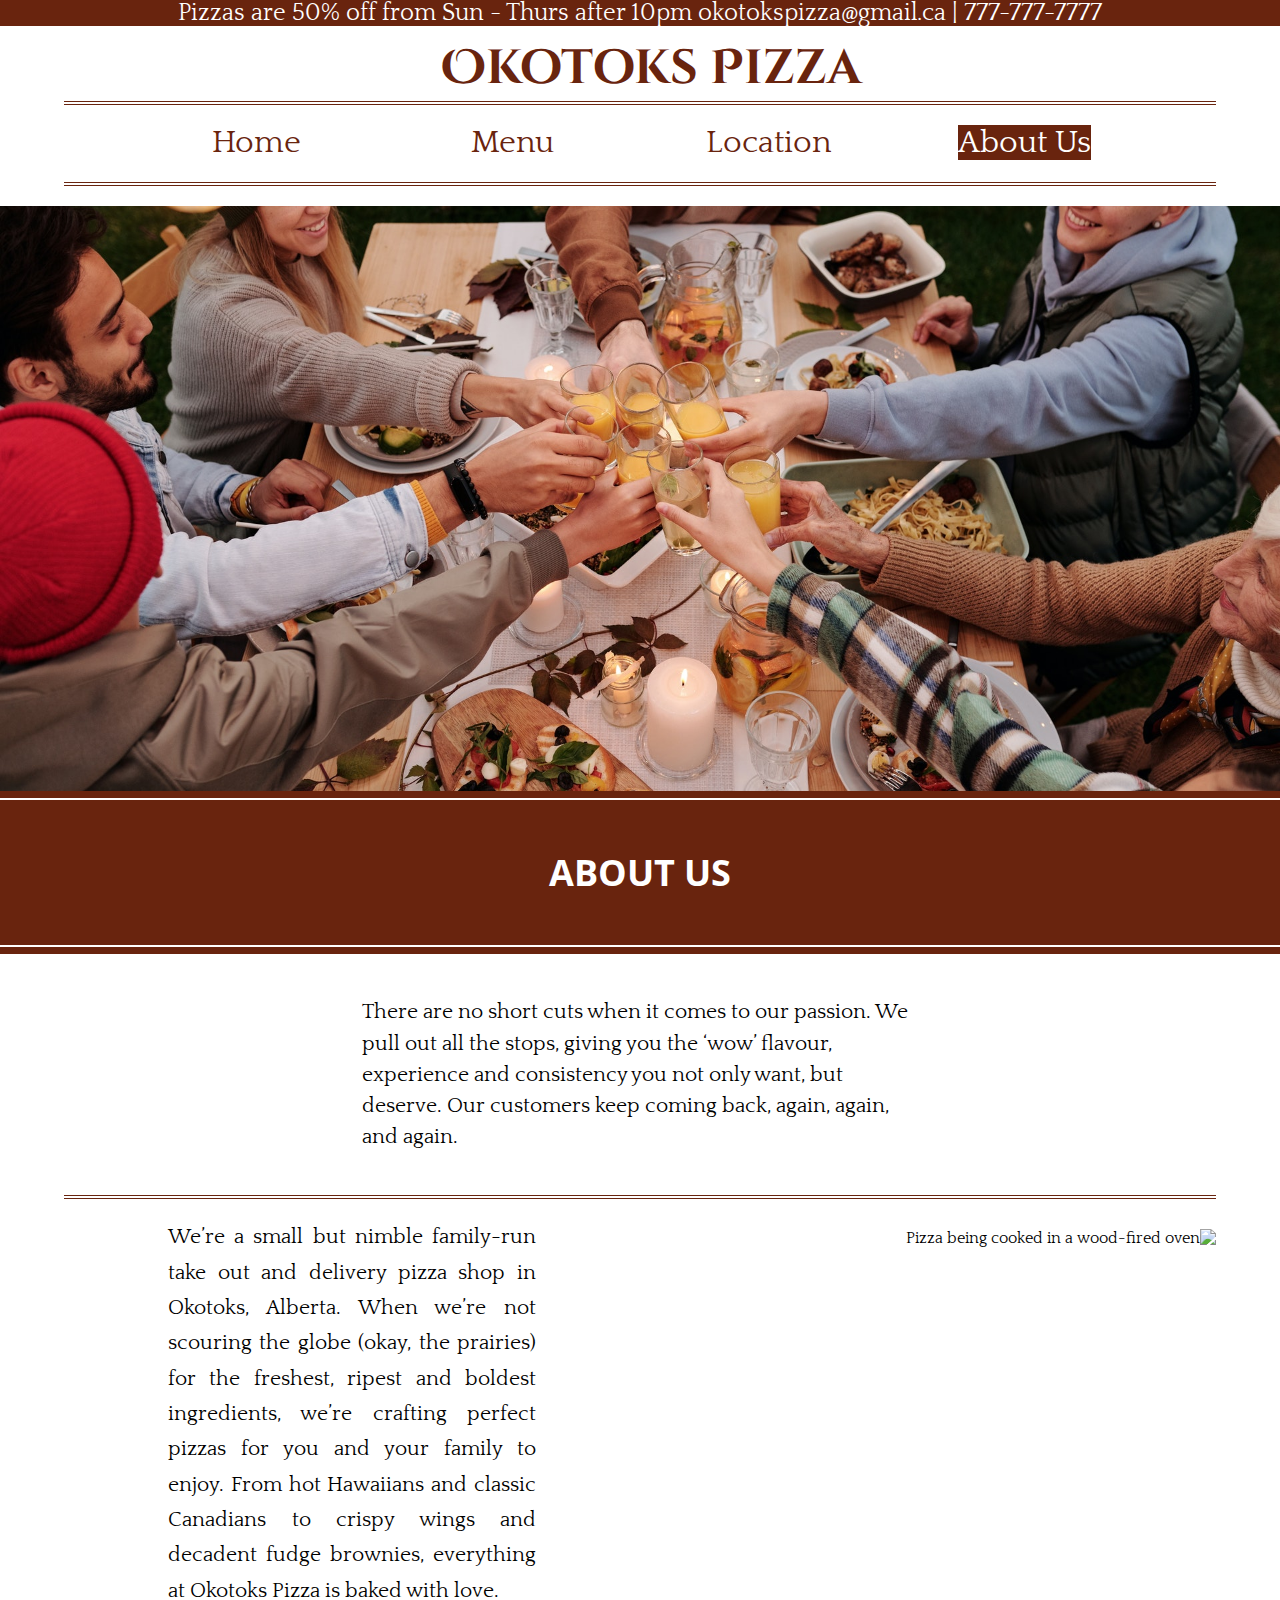
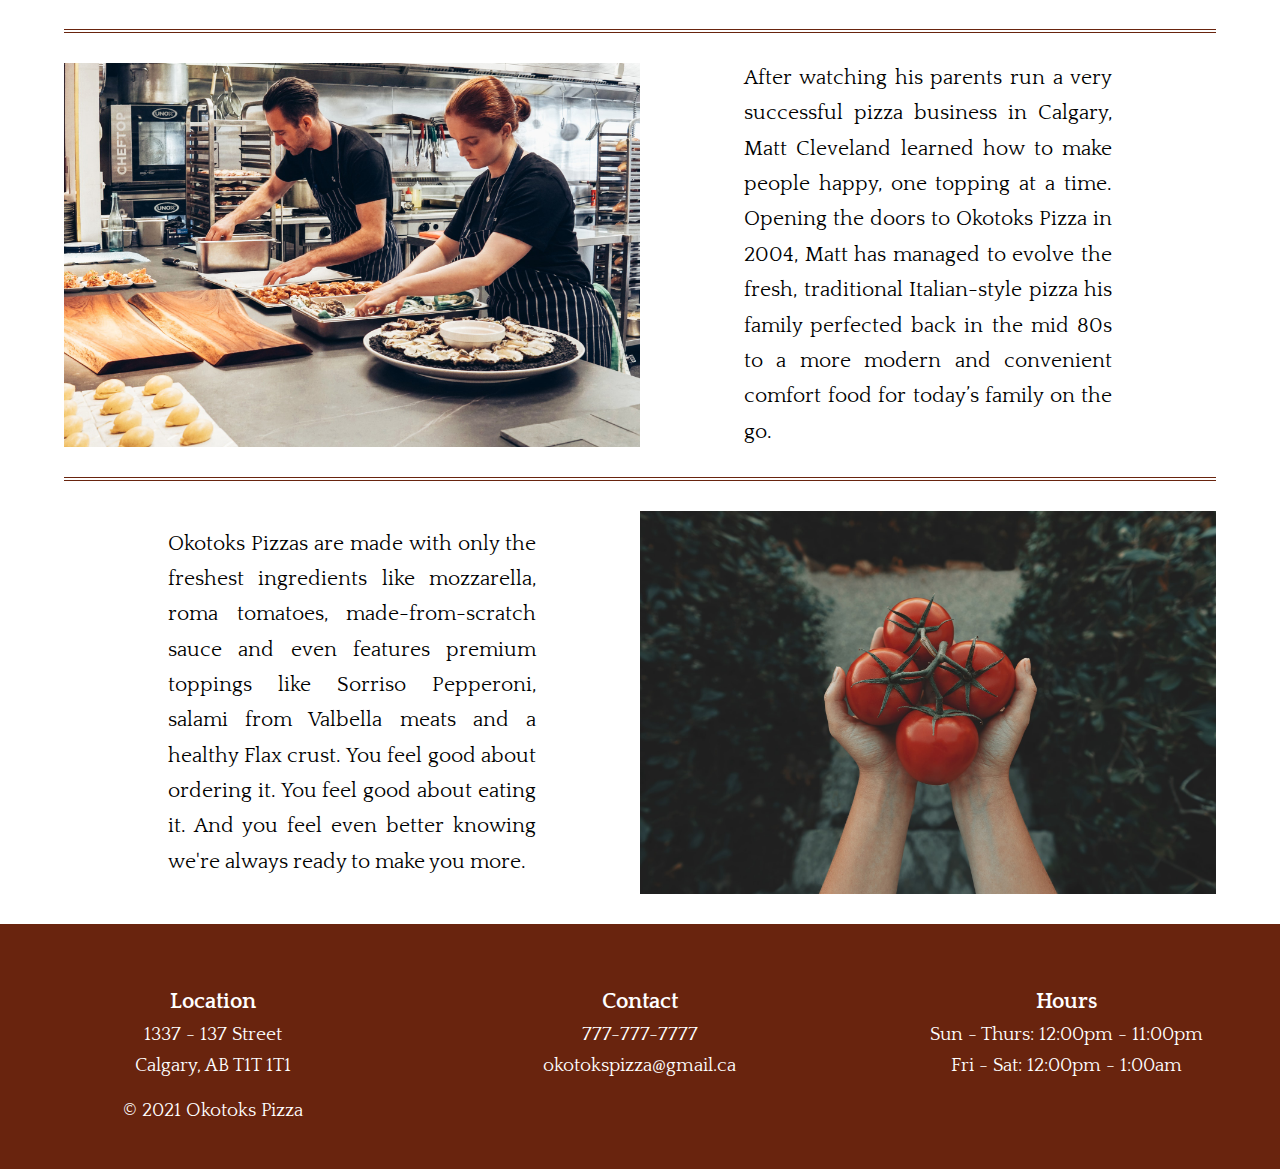
==== commit cd415b7e: "Cleaned up code. Updated recommended changes, SEO's and semantic tags for final commit." ====
--- a/pages/aboutUs.html
+++ b/pages/aboutUs.html
@@ -5,74 +5,85 @@
     <meta http-equiv="X-UA-Compatible" content="IE=edge">
     <meta name="viewport" content="width=device-width, initial-scale=1.0">
     <title>Okotoks Pizza | About Us</title>
+    <meta name="author" content="Ramy">
+    <meta name="description" content="Founded in 2004 we've evolved the way we make our pizzas and are committed to giving our custmers an authentic Italian experience. Come dine in with friends and family at Okotoks Pizza"/>
+    <meta name="keywords" content="about us, pizza, wood-fired, Okotoks, pizza, family, friends, Italian, dine-in, take-out"/>
+    <meta property="og:url" content="pizzaatokotoks.ml/about-us"/>
+    <meta property="og:type" content="website"/>
+    <meta property="og:title" content="Okotoks Pizza About Us"/>
+    <meta property="og:description" content="Founded in 2004 we've evolved the way we make our pizzas and are committed to giving our custmers an authentic Italian experience. Come dine in with friends and family at Okotoks Pizza"/>
+    <meta property="og:image" content="http://pizzaatokotoks.ml/images/aboutFamily.jpg"/>
+    <meta name="twitter:title" content="Okotoks Pizza About Us"/>
+    <meta name="twitter:description" content="Founded in 2004 we've evolved the way we make our pizzas and are committed to giving our custmers an authentic Italian experience. Come dine in with friends and family at Okotoks Pizza"/>
+    <meta name="twitter:image" content="http://pizzaatokotoks.ml/images/aboutFamily.jpg"/>
+    <meta name="twitter:card" content="summary_large_image"/>
     <script src="https://kit.fontawesome.com/94d1218c8b.js" crossorigin="anonymous"></script>
     <link rel="stylesheet" href="../css/style.css">
 </head>
 <body>
     <header>
         <div class="topBorder">
-            <p>Pizzas are 50% off from Sun - Thurs after 10pm <a href="mailto:okotokspizza@gmail.ca">okotokspizza@gmail.ca</a> | <a href="tel:777-777-7777">777-777-7777</a></p>
+            <p>Pizzas are 50% off from Sun - Thurs after 10pm <a class="noPointerEvent" href="mailto:okotokspizza@gmail.ca">okotokspizza@gmail.ca</a> | <a class="noPointerEvent" href="tel:777-777-7777">777-777-7777</a></p>
         </div>
         <div id="mobileHeader">
             <a href="../index.html"><h1>Okotoks Pizza</h1></a>
             <div id="mobileHamMenu">
                 <input type="checkbox" name="mobileCheckbox" id="mobileCheckbox">
-        
-                <div id="mobileContainer">
+                    <div id="mobileContainer">
                     <div class="hamLine"></div>
                     <div class="hamLine"></div>
                     <div class="hamLine"></div>
                 </div>
+                
                 <div class="doubleLine"></div>
                 <nav id="mobileHeaderMenu">
                     <a href="../index.html">Home</a>
                     <a href="menu.html">Menu</a>
                     <a href="location.html">Location</a>
-                    <a href="aboutUs.html">About Us</a>
+                    <a class="active" href="aboutUs.html">About Us</a>
                 </nav>
-                <div class="doubleLine padding"></div>
+                <div class="doubleLine"></div>
             </div>
         </div>
     </header>
     <main class="mainGrid">
-        <div class="container">
-            <img class="splashSize" src="../images/aboutFamily.jpg" alt="Friends and family having dinner and toasting drinks">
-        </div>
             <div class="container">
-                <div class="line lineTop"></div>
-                <div class="textContainer redContainer centerText">
-                    <h2>ABOUT US</h2>
+                <img class="splashSize" src="../images/aboutFamily.jpg" alt="Friends and family having dinner and toasting drinks">
+            </div>
+                <div class="container">
+                    <div class="line lineTop"></div>
+                    <div class="textContainer redContainer centerText">
+                        <h2>ABOUT US</h2>
+                    </div>
+                    <div class="line lineBottom"></div>
                 </div>
-                <div class="line lineBottom"></div>
-            </div>
-            <div class="container textContainer squish">
-                <div class="content">
+        <article>    
+            <div class="container textContainer squisher">
+                <div >
                     <p class="lineHeight">There are no short cuts when it comes to our passion. We pull out all the stops, giving you the ‘wow’ flavour, experience and consistency you not only want, but deserve. Our customers keep coming back, again, again, and again.</p>
                 </div>
             </div>
             <div class="container textContainer doubleLine justifiedText">
                 <div class="content twoCol twoColRev">
-                    <img  src="../images/aboutContent.jpg" alt="Pizza being cooked in a wood-fired oven">
+                    <img class="mrgTopBtm" src="../images/aboutContent.jpg" alt="Pizza being cooked in a wood-fired oven">
                     <p class="lineHeight"> We’re a small but nimble family-run take out and delivery pizza shop in Okotoks, Alberta. When we’re not scouring the globe (okay, the prairies) for the freshest, ripest and boldest ingredients, we’re crafting perfect pizzas for you and your family to enjoy. From hot Hawaiians and classic Canadians to crispy wings and decadent fudge brownies, everything at Okotoks Pizza is baked with love.</p>
                 </div>
             </div>
-           
-            <div class="">
+            <div>
                 <div class="container textContainer doubleLine justifiedText">
                     <div class="content twoCol">
-                        <img src="../images/aboutWork.jpg" alt="Two workers preparing food for a restaurant in the kitchen">
+                        <img class="mrgTopBtm" src="../images/aboutWork.jpg" alt="Two workers preparing food for a restaurant in the kitchen">
                         <p class="lineHeight"> After watching his parents run a very successful pizza business in Calgary, Matt Cleveland learned how to make people happy, one topping at a time. Opening the doors to Okotoks Pizza in 2004, Matt has managed to evolve the fresh, traditional Italian-style pizza his family perfected back in the mid 80s to a more modern and convenient comfort food for today’s family on the go.</p>
-                        
                     </div>
                 </div>
                 <div class="container textContainer doubleLine justifiedText">
                     <div class="content twoCol twoColRev">
-                        <img src="../images/aboutUsMain.jpg" alt="A person holding out their arms outstretched with four tomatoes in their hands.">
+                        <img class="mrgTopBtm" src="../images/aboutUsMain.jpg" alt="A person holding out their arms outstretched with four tomatoes in their hands.">
                         <p class="lineHeight">Okotoks Pizzas are made with only the freshest ingredients like mozzarella, roma tomatoes, made-from-scratch sauce and even features premium toppings like Sorriso Pepperoni, salami from Valbella meats and a healthy Flax crust. You feel good about ordering it. You feel good about eating it. And you feel even better knowing we're always ready to make you more.</p>
                     </div>
                 </div>
-            </div>    
-        </div>    
+            </div>
+        </article>
     </main>
     <footer>
         <div>    
@@ -80,7 +91,7 @@
             <p><i class="fas fa-map-marker-alt"></i> 1337 - 137 Street</p>
             <p>Calgary, AB T1T 1T1</p>
         </div>
-        <div>
+        <div class="noPointerEvent">
             <h3>Contact</h3>
             <a href="tel:777-777-7777"><p><i class="fas fa-phone-alt"></i> 777-777-7777</p></a>
             <a href="mailto:okotokspizza@gmail.ca"><p><i class="fas fa-envelope"></i> okotokspizza@gmail.ca</p></a>
@@ -94,9 +105,9 @@
             <p>&#169; 2021 Okotoks Pizza</p>
         </div>
         <div></div>
-        <div>
-            <i class="fab fa-twitter"></i>
-            <i class="fab fa-facebook-square"></i>
+        <div class="noPointerEvent">
+            <a href="https://www.twitter.com" target="_blank"><i class="fab fa-twitter"></i></a>
+            <a href="https://www.facebook.com" target="_blank"><i class="fab fa-facebook-square"></i></a>
         </div>
     </footer>
 </body>
--- a/css/style.css
+++ b/css/style.css
@@ -42,7 +42,6 @@
   font-family: "Cinzel Decorative", cursive;
   color: #69240E;
   margin-left: 22px;
-  margin-top: 10px;
 }
 
 #mobileHeader #mobileHamMenu #mobileCheckbox {
@@ -57,6 +56,7 @@
 #mobileHeader #mobileHamMenu #mobileCheckbox:checked ~ #mobileHeaderMenu {
   top: 200px;
   opacity: 1;
+  visibility: visible;
   -webkit-transition: all 0.5s ease-in-out;
   transition: all 0.5s ease-in-out;
 }
@@ -91,6 +91,7 @@
   position: absolute;
   left: 0;
   opacity: 0;
+  visibility: hidden;
   -webkit-transition: all 0.5s ease-in-out;
   transition: all 0.5s ease-in-out;
   top: -15vh;
@@ -132,6 +133,7 @@
   header #mobileHeader #mobileHamMenu #mobileHeaderMenu {
     width: 80%;
     margin: auto;
+    margin-bottom: 22px;
     display: -ms-grid;
     display: grid;
     opacity: 1;
@@ -140,6 +142,11 @@
     -ms-grid-columns: 1fr 1fr 1fr 1fr;
         grid-template-columns: 1fr 1fr 1fr 1fr;
     background-color: #ffffff;
+    visibility: visible;
+  }
+  header #mobileHeader #mobileHamMenu #mobileHeaderMenu .active {
+    background-color: #69240E;
+    color: #ffffff;
   }
   header #mobileHeader #mobileHamMenu #mobileHeaderMenu a:hover {
     background: -webkit-gradient(linear, left top, left bottom, color-stop(5%, #634b30), to(#7d5d3b));
@@ -276,6 +283,22 @@
   line-height: 1.5em;
 }
 
+.sectionTextCon {
+  text-align: center;
+  margin-bottom: 30px;
+}
+
+.sectionTextCon h2 {
+  font-family: "Open Sans", sans-serif;
+  font-size: 1.5em;
+  color: #69240E;
+}
+
+.sectionTextCon p {
+  padding: 0.5em;
+  font-size: 1.3rem;
+}
+
 .textContainer {
   padding: 2em 0.5em;
 }
@@ -296,6 +319,16 @@
   display: grid;
   -ms-grid-columns: 1fr 2fr;
       grid-template-columns: 1fr 2fr;
+}
+
+.gridCenter {
+  display: -ms-grid;
+  display: grid;
+  -webkit-box-align: center;
+      -ms-flex-align: center;
+          align-items: center;
+  -ms-grid-rows: auto;
+      grid-template-rows: auto;
 }
 
 .centerText {
@@ -336,14 +369,13 @@
 }
 
 .squish {
-  max-width: 60%;
+  max-width: 90%;
   margin: auto;
   margin-top: 30px;
 }
 
-.bkgdColor {
-  background-color: #F5F5EA;
-  color: #ffffff;
+.squish h2 {
+  text-align: center;
 }
 
 .prmTextColor {
@@ -352,14 +384,6 @@
 
 .mrgBttm {
   margin-bottom: 30px;
-}
-
-.mrgCenter {
-  margin: 0 auto;
-}
-
-.mainColor {
-  background-color: #F5F5EA;
 }
 
 .padding {
@@ -408,7 +432,7 @@
 }
 
 .menuGrid .menuDescription, .menuGrid .menuPrice {
-  display: inline;
+  display: block;
 }
 
 .menuGrid .menuPrice {
@@ -417,6 +441,14 @@
 
 .menuBtmMgn {
   margin-bottom: 20px;
+}
+
+.menuTopPad {
+  padding-top: 20px;
+}
+
+.btmPad {
+  padding-bottom: 20px;
 }
 
 .locContent .locRow {
@@ -453,6 +485,50 @@
   margin: 0 auto;
 }
 
+.sectionGrid {
+  display: -ms-grid;
+  display: grid;
+  -ms-grid-columns: 1fr 1fr;
+      grid-template-columns: 1fr 1fr;
+  margin-bottom: 35px;
+}
+
+.sectionGrid div h2 {
+  font-family: "Open Sans", sans-serif;
+  color: #69240E;
+  text-align: center;
+}
+
+.sectionGrid div p {
+  font-family: "Quattrocento", serif;
+  font-size: 1.3rem;
+  color: #69240E;
+  padding-top: 5px;
+  margin: 0 auto;
+}
+
+@media only screen and (max-width: 600px) {
+  .doubleLine2 {
+    max-width: 90%;
+    border-top: 4px double #69240E;
+    padding: 10px 0;
+    margin-top: 20px;
+    margin: 0 auto;
+  }
+  .sectionGrid {
+    display: block;
+  }
+  .squish {
+    max-width: 100%;
+  }
+  .noPointerEvent {
+    pointer-events: visible !important;
+  }
+  .mrgTop {
+    margin-top: 30px;
+  }
+}
+
 @media only screen and (max-width: 900px) {
   .squish {
     max-width: 100%;
@@ -462,17 +538,18 @@
     max-width: 100%;
     margin: auto;
   }
+  .mrgTop {
+    margin-top: 30px;
+  }
 }
 
 @media only screen and (min-width: 600px) {
   .topBorder p {
     font-size: 1.5em;
   }
-  .textContainer {
-    padding: 2em 0.5em;
-  }
   .textContainer p {
     font-size: 1.3rem;
+    margin: auto;
   }
   .locContent div > h2 {
     font-size: 2em;
@@ -505,6 +582,13 @@
         grid-template-columns: 2fr 2fr;
     -ms-grid-rows: auto;
         grid-template-rows: auto;
+  }
+  .doubleLine2 {
+    max-width: 90%;
+    border-top: 4px double #69240E;
+    padding: 10px 0;
+    margin-top: 20px;
+    margin: 0 auto;
   }
   .videoContainer {
     height: 25%;
@@ -517,8 +601,8 @@
   }
 }
 
-.squisher {
-  max-width: 90%;
+.noPointerEvent {
+  pointer-events: none;
 }
 
 @media only screen and (min-width: 900px) {
@@ -543,8 +627,12 @@
     -ms-grid-columns: 1fr 1fr;
         grid-template-columns: 1fr 1fr;
   }
+  .twoCol h2 {
+    text-align: center;
+  }
   .twoCol p {
-    padding: 5em 5em;
+    padding-left: 5em;
+    padding-right: 5em;
     line-height: 1.7em;
   }
   .twoColRev {
@@ -552,24 +640,29 @@
   }
   .twoColRev p {
     direction: ltr;
+  }
+  .mrgTopBtm {
+    margin: 20px 0;
   }
   .splashSize {
     -o-object-fit: cover;
        object-fit: cover;
     height: 65vh;
   }
-  .vertCard {
-    margin: 30px auto;
-  }
-  .vertCard p {
-    padding: 2em 3em;
-  }
   .squisher {
-    max-width: 90%;
+    max-width: 45%;
     margin: auto;
+  }
+  .doubleLine2 {
+    max-width: 100%;
+    border-top: 4px double #69240E;
+    padding: 10px 0;
   }
   #dskFontSize {
     font-size: 1.5em;
   }
+  .mrgCenter {
+    margin: auto;
+  }
 }
 /*# sourceMappingURL=style.css.map */